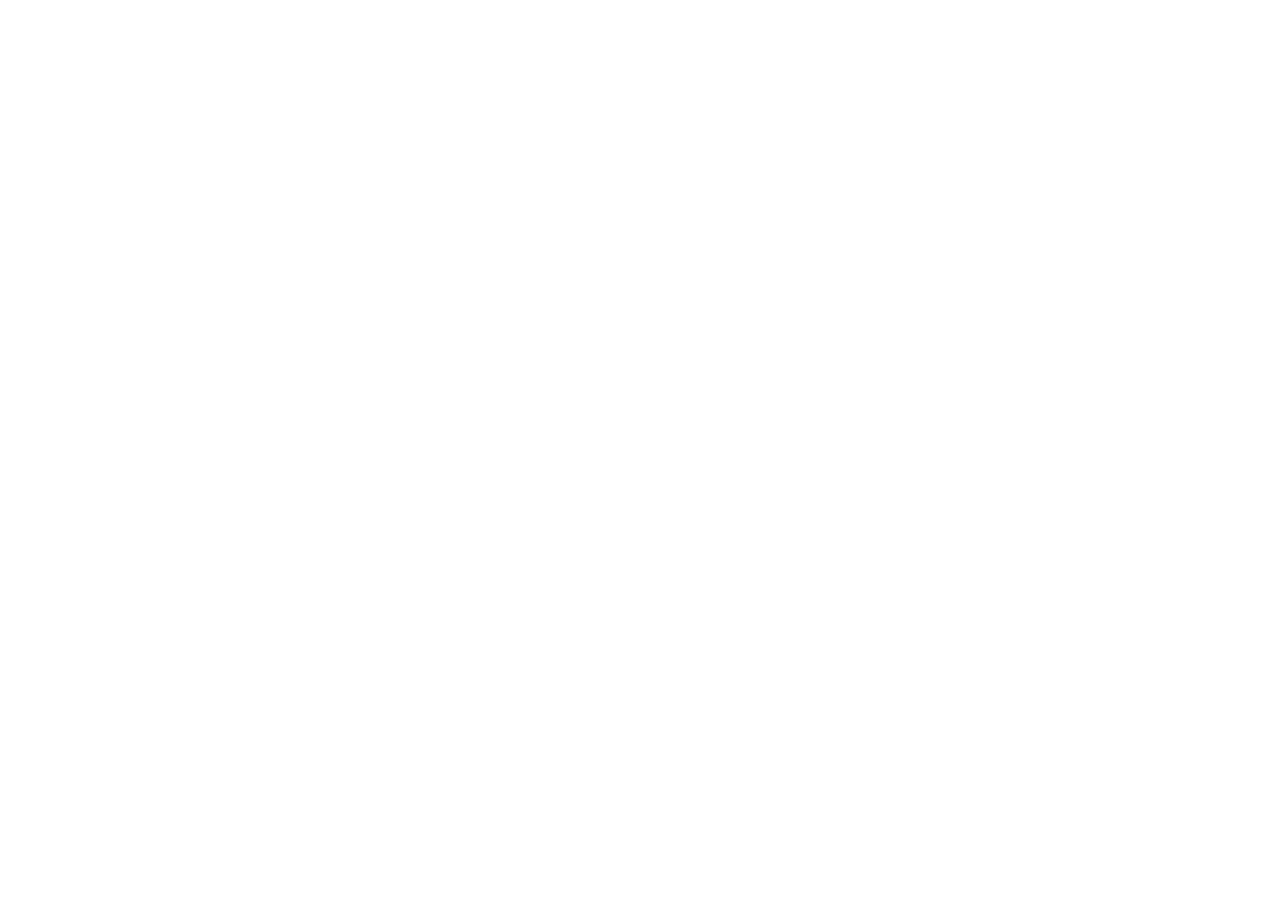
==== 2.0/index.html @ d1b1cf3c "started v2.0" ====
<!DOCTYPE html>
<html lang="en">
  <head>
    <meta charset="UTF-8" />
    <meta name="viewport" content="width=device-width, initial-scale=1.0" />
    <title>Malie Bertram | Software Engineer Portfolio</title>
    <meta
      name="description"
      content="I am a highly motivated software engineer creating unique web experiences. Check out my work!"
    />
    <meta
      name="keywords"
      content="developer,software engineer,frontend developer"
    />
  </head>
  <body></body>
</html>
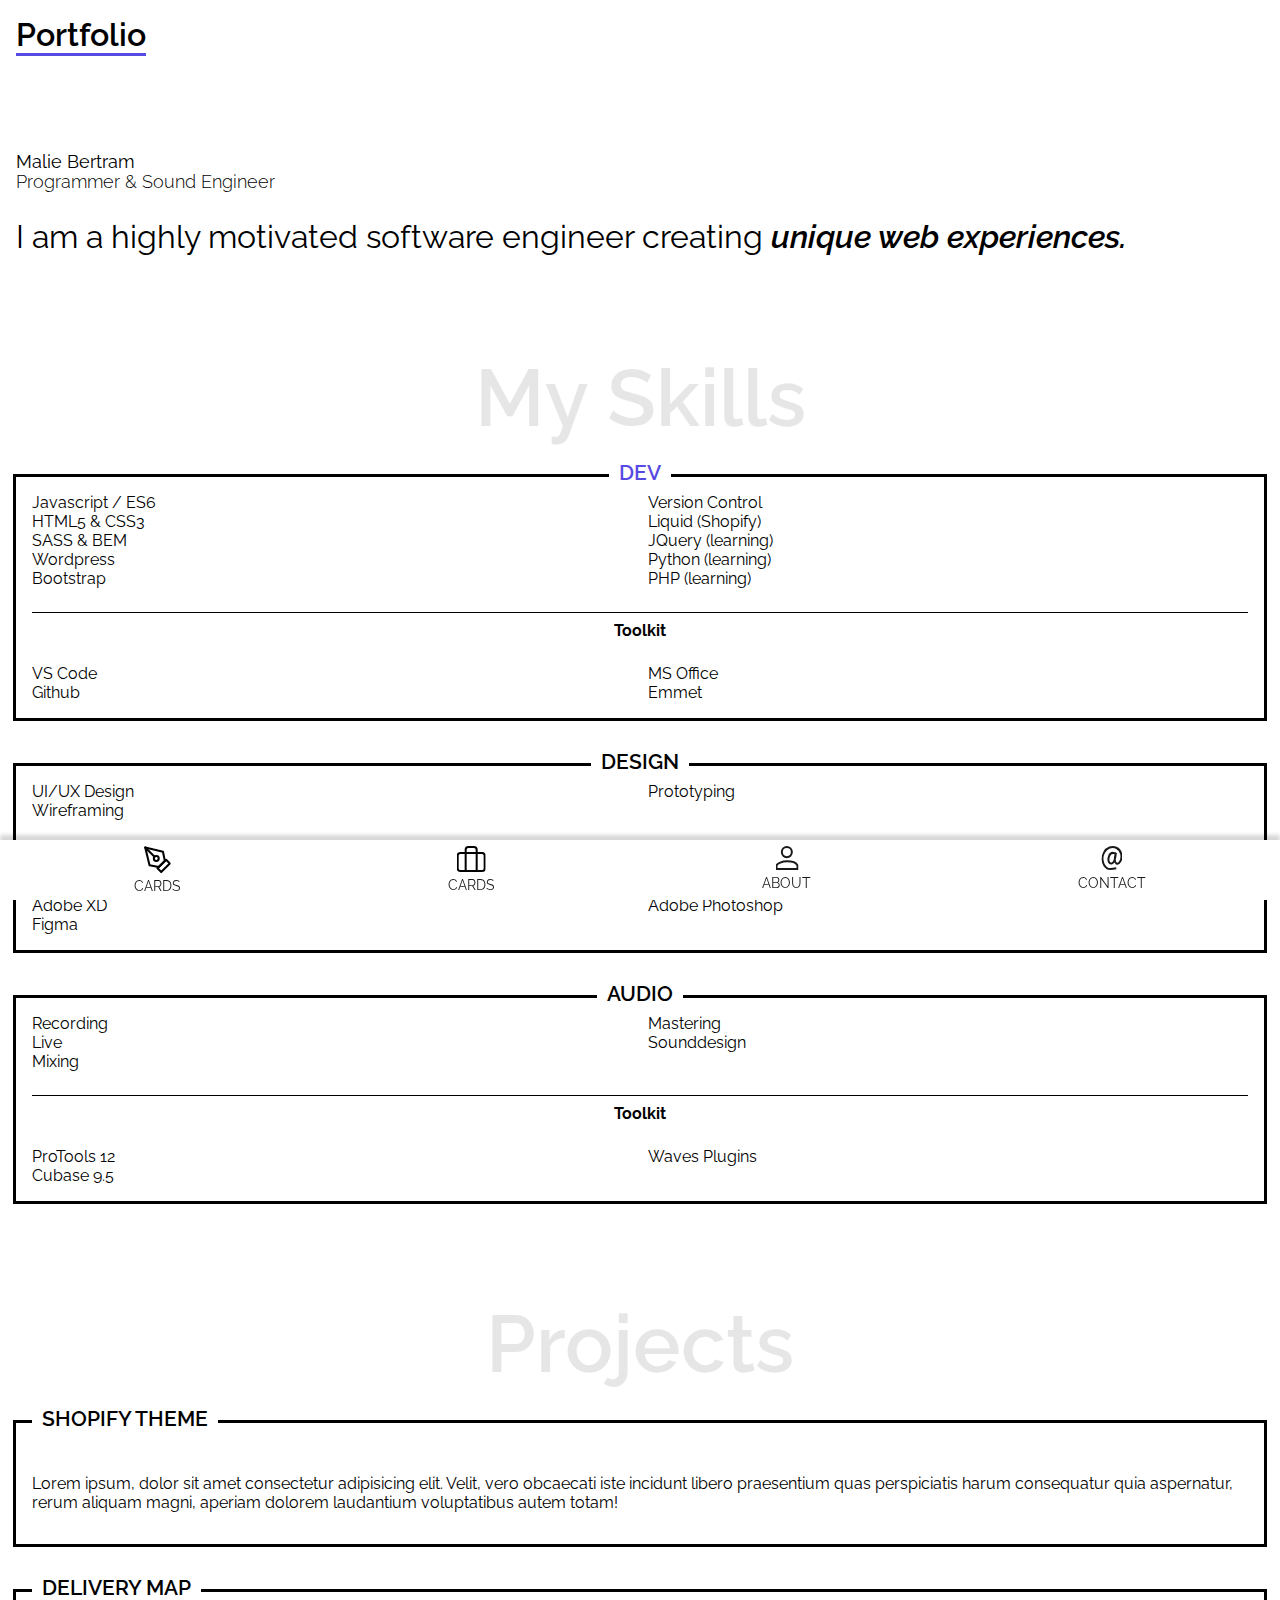
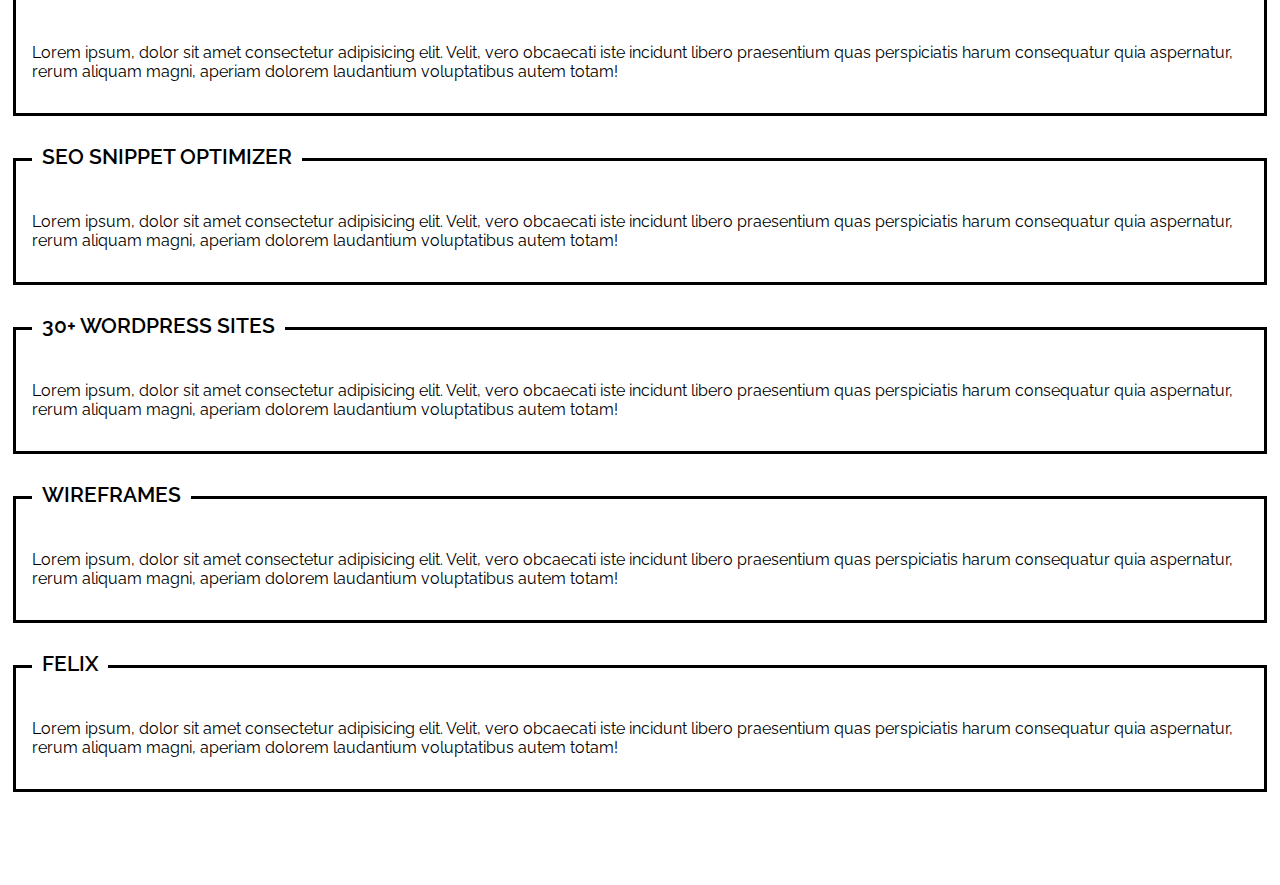
==== commit 6ecdde71: "add projects. fix menu to bottom" ====
--- a/2.0/index.html
+++ b/2.0/index.html
@@ -12,6 +12,163 @@
       name="keywords"
       content="developer,software engineer,frontend developer"
     />
+    <link rel="stylesheet" href="styles.css" />
   </head>
-  <body></body>
+  <body>
+    <header class="header">
+      <span class="header__logo">Portfolio</span>
+      <nav class="header__menu">
+        <ul class="header__menulist">
+          <li class="header__menuitem">
+            <a href="#cards">
+              <img src="assets/pentool.svg" alt="Click to see my cards" class="header__icon"/>
+              <span class="header__iconcaption">cards</span>
+            </a>
+          </li>
+          <li class="header__menuitem">
+            <a href="#cards">
+              <img
+                src="assets/briefcase.svg"
+                alt="Click to view cards I have worked on"
+                class="header__icon"
+              />
+              <span class="header__iconcaption">cards</span>
+            </a>
+          </li>
+          <li class="header__menuitem">
+            <a href="#about">
+              <img src="assets/person.svg" alt="Read more about me" class="header__icon"/>
+              <span class="header__iconcaption">About</span>
+            </a>
+          </li>
+          <li class="header__menuitem">
+            <a href="#contact">
+              <img src="assets/contact.svg" alt="Reach out to me" class="header__icon"/>
+              <span class="header__iconcaption">Contact</span>
+            </a>
+          </li>
+        </ul>
+      </nav>
+    </header>
+    <main>
+      <section class="section hero">
+        <div class="container">
+          <h1 class="hero__title">
+            Malie Bertram<br /><span class="hero__title--light"
+              >Programmer & Sound Engineer</span
+            >
+          </h1>
+          <h2 class="hero__subtitle">
+            I am a highly motivated software engineer creating
+            <em>unique web experiences.</em>
+          </h2>
+        </div>
+      </section>
+      <section class="section">
+        <h3 class="section__title">My Skills</h3>
+        <div class="container">
+          <div class="cards">
+            <div class="cards__card">
+              <h4 class="cards__cardtitle cards__cardtitle--accent">Dev</h4>
+              <ul class="cards__list">
+                <li class="cards__listitem">Javascript / ES6</li>
+                <li class="cards__listitem">HTML5 & CSS3</li>
+                <li class="cards__listitem">SASS & BEM</li>
+                <li class="cards__listitem">Wordpress</li>
+                <li class="cards__listitem">Bootstrap</li>
+                <li class="cards__listitem">Version Control</li>
+                <li class="cards__listitem">Liquid (Shopify)</li>
+                <li class="cards__listitem">JQuery (learning)</li>
+                <li class="cards__listitem">Python (learning)</li>
+                <li class="cards__listitem">PHP (learning)</li>
+              </ul>
+              <h5 class="cards__toolkit">Toolkit</h5>
+              <ul class="cards__list">
+                <li class="cards__listitem">VS Code</li>
+                <li class="cards__listitem">Github</li>
+                <li class="cards__listitem">MS Office</li>
+                <li class="cards__listitem">Emmet</li>
+              </ul>
+            </div>
+            <div class="cards__card">
+              <h4 class="cards__cardtitle">Design</h4>
+              <ul class="cards__list">
+                <li class="cards__listitem">UI/UX Design</li>
+                <li class="cards__listitem">Wireframing</li>
+                <li class="cards__listitem">Prototyping</li>
+              </ul>
+              <h5 class="cards__toolkit">Toolkit</h5>
+              <ul class="cards__list">
+                <li class="cards__listitem">Adobe XD</li>
+                <li class="cards__listitem">Figma</li>
+                <li class="cards__listitem">Adobe Photoshop</li>
+              </ul>
+            </div>
+            <div class="cards__card">
+              <h4 class="cards__cardtitle">Audio</h4>
+              <ul class="cards__list">
+                <li class="cards__listitem">Recording</li>
+                <li class="cards__listitem">Live</li>
+                <li class="cards__listitem">Mixing</li>
+                <li class="cards__listitem">Mastering</li>
+                <li class="cards__listitem">Sounddesign</li>
+              </ul>
+              <h5 class="cards__toolkit">Toolkit</h5>
+              <ul class="cards__list">
+                <li class="cards__listitem">ProTools 12</li>
+                <li class="cards__listitem">Cubase 9.5</li>
+                <li class="cards__listitem">Waves Plugins</li>
+              </ul>
+            </div>
+          </div>
+        </div>
+      </section>
+      <section class="section">
+        <h3 class="section__title">Projects</h3>
+        <div class="container">
+          <div class="cards cards--left">
+            <div class="cards__card">
+              <img src="" alt="" class="cards__cardimg">
+              <h4 class="cards__cardtitle cards__cardtitle--left">Shopify Theme</h4>
+              <p class="cards__carddesc">Lorem ipsum, dolor sit amet consectetur adipisicing elit. Velit, vero obcaecati iste incidunt libero praesentium quas perspiciatis harum consequatur quia aspernatur, rerum aliquam magni, aperiam dolorem laudantium voluptatibus autem totam!
+              </p>
+            </div>
+            <div class="cards__card">
+              <img src="" alt="" class="cards__cardimg">
+              <h4 class="cards__cardtitle cards__cardtitle--left">Delivery Map</h4>
+              <p class="cards__carddesc">Lorem ipsum, dolor sit amet consectetur adipisicing elit. Velit, vero obcaecati iste incidunt libero praesentium quas perspiciatis harum consequatur quia aspernatur, rerum aliquam magni, aperiam dolorem laudantium voluptatibus autem totam!
+              </p>
+            </div>
+            <div class="cards__card">
+              <img src="" alt="" class="cards__cardimg">
+              <h4 class="cards__cardtitle cards__cardtitle--left">SEO Snippet Optimizer</h4>
+              <p class="cards__carddesc">Lorem ipsum, dolor sit amet consectetur adipisicing elit. Velit, vero obcaecati iste incidunt libero praesentium quas perspiciatis harum consequatur quia aspernatur, rerum aliquam magni, aperiam dolorem laudantium voluptatibus autem totam!
+              </p>
+            </div>
+            <div class="cards__card">
+              <img src="" alt="" class="cards__cardimg">
+              <h4 class="cards__cardtitle cards__cardtitle--left">30+ Wordpress Sites</h4>
+              <p class="cards__carddesc">Lorem ipsum, dolor sit amet consectetur adipisicing elit. Velit, vero obcaecati iste incidunt libero praesentium quas perspiciatis harum consequatur quia aspernatur, rerum aliquam magni, aperiam dolorem laudantium voluptatibus autem totam!
+              </p>
+            </div>
+            <div class="cards__card">
+              <img src="" alt="" class="cards__cardimg">
+              <h4 class="cards__cardtitle cards__cardtitle--left">Wireframes</h4>
+              <p class="cards__carddesc">Lorem ipsum, dolor sit amet consectetur adipisicing elit. Velit, vero obcaecati iste incidunt libero praesentium quas perspiciatis harum consequatur quia aspernatur, rerum aliquam magni, aperiam dolorem laudantium voluptatibus autem totam!
+              </p>
+            </div>
+            <div class="cards__card">
+              <img src="" alt="" class="cards__cardimg">
+              <h4 class="cards__cardtitle cards__cardtitle--left">Felix</h4>
+              <p class="cards__carddesc">Lorem ipsum, dolor sit amet consectetur adipisicing elit. Velit, vero obcaecati iste incidunt libero praesentium quas perspiciatis harum consequatur quia aspernatur, rerum aliquam magni, aperiam dolorem laudantium voluptatibus autem totam!
+              </p>
+            </div>
+          </div>
+        </div>
+      </section>
+    </main>
+    <footer>
+
+    </footer>
+  </body>
 </html>
--- a/2.0/styles.css
+++ b/2.0/styles.css
@@ -0,0 +1,194 @@
+@import url("https://fonts.googleapis.com/css2?family=Raleway:ital,wght@0,300;0,400;0,500;0,700;1,400;1,700&display=swap");
+:root {
+  --primary: #191919;
+  --secondary: #ffffff;
+  --accent: #574AE2;
+  font-size: 16px;
+}
+
+* {
+  -webkit-box-sizing: border-box;
+          box-sizing: border-box;
+}
+
+body {
+  margin: 1em;
+  font-family: 'Raleway', sans-serif;
+}
+
+a {
+  text-decoration: none;
+  color: unset;
+}
+
+.header {
+  width: 100%;
+  display: -webkit-box;
+  display: -ms-flexbox;
+  display: flex;
+  -webkit-box-pack: justify;
+      -ms-flex-pack: justify;
+          justify-content: space-between;
+  -webkit-box-align: center;
+      -ms-flex-align: center;
+          align-items: center;
+}
+
+.header__logo {
+  font-size: 2em;
+  font-weight: 600;
+  border-bottom: 3px solid var(--accent);
+}
+
+.header__menu {
+  position: fixed;
+  overflow: hidden;
+  background: var(--secondary);
+  bottom: 0;
+  right: 0;
+  width: 100vw;
+  padding: 0em;
+  display: -webkit-box;
+  display: -ms-flexbox;
+  display: flex;
+  -webkit-box-pack: justify;
+      -ms-flex-pack: justify;
+          justify-content: space-between;
+  -webkit-box-shadow: 0px -5px 4px 0px #00000029;
+          box-shadow: 0px -5px 4px 0px #00000029;
+  z-index: 2;
+}
+
+.header__menulist {
+  color: var(--primary);
+  width: 100vw;
+  -webkit-padding-start: 0;
+          padding-inline-start: 0;
+  -webkit-margin-before: 0;
+          margin-block-start: 0;
+  -webkit-margin-after: 0;
+          margin-block-end: 0;
+  display: -webkit-box;
+  display: -ms-flexbox;
+  display: flex;
+  -ms-flex-pack: distribute;
+      justify-content: space-around;
+}
+
+.header__menuitem {
+  list-style: none;
+  display: inline-block;
+  font-size: 0.8em;
+  text-transform: uppercase;
+}
+
+.header__menuitem a {
+  padding: 0.5em 1em;
+  display: inline-block;
+}
+
+.header__icon {
+  display: block;
+  margin-left: 50%;
+  -webkit-transform: translateX(-50%);
+          transform: translateX(-50%);
+  padding-bottom: 5px;
+}
+
+.header__iconcaption {
+  font-size: 1.1em;
+}
+
+.section {
+  text-align: center;
+  margin: 6em auto;
+}
+
+.section__title {
+  font-size: 5em;
+  font-weight: 600;
+  white-space: nowrap;
+  color: var(--primary);
+  opacity: 0.1;
+  margin: 0.4em auto;
+}
+
+.hero {
+  text-align: left;
+}
+
+.hero__title {
+  font-weight: 400;
+  font-size: 1.12em;
+  line-height: 1.1;
+}
+
+.hero__title--light {
+  font-weight: 300;
+}
+
+.hero__subtitle {
+  font-weight: 400;
+  font-size: 2em;
+}
+
+.hero__subtitle em {
+  font-weight: 600;
+}
+
+.cards--left {
+  text-align: left;
+}
+
+.cards__card {
+  outline: 3px solid;
+  position: relative;
+  padding: 1em;
+  margin-bottom: 3em;
+}
+
+.cards__cardtitle {
+  font-weight: 600;
+  font-size: 1.3em;
+  text-transform: uppercase;
+  margin: 0;
+  padding-left: 10px;
+  padding-right: 10px;
+  background: var(--secondary);
+  position: absolute;
+  top: -0.8em;
+  left: 50%;
+  -webkit-transform: translateX(-50%);
+          transform: translateX(-50%);
+}
+
+.cards__cardtitle--left {
+  left: unset;
+  -webkit-transform: unset;
+          transform: unset;
+}
+
+.cards__cardtitle--accent {
+  color: var(--accent);
+}
+
+.cards__list {
+  list-style-type: none;
+  -webkit-margin-before: 0;
+          margin-block-start: 0;
+  -webkit-margin-after: 0;
+          margin-block-end: 0;
+  -webkit-padding-start: 0;
+          padding-inline-start: 0;
+  -webkit-columns: 2;
+          columns: 2;
+  text-align: left;
+}
+
+.cards__toolkit {
+  font-size: 1em;
+  border-top: 1px solid;
+  padding-top: 0.5em;
+  margin: 1.5em auto;
+}
+/*# sourceMappingURL=styles.css.map */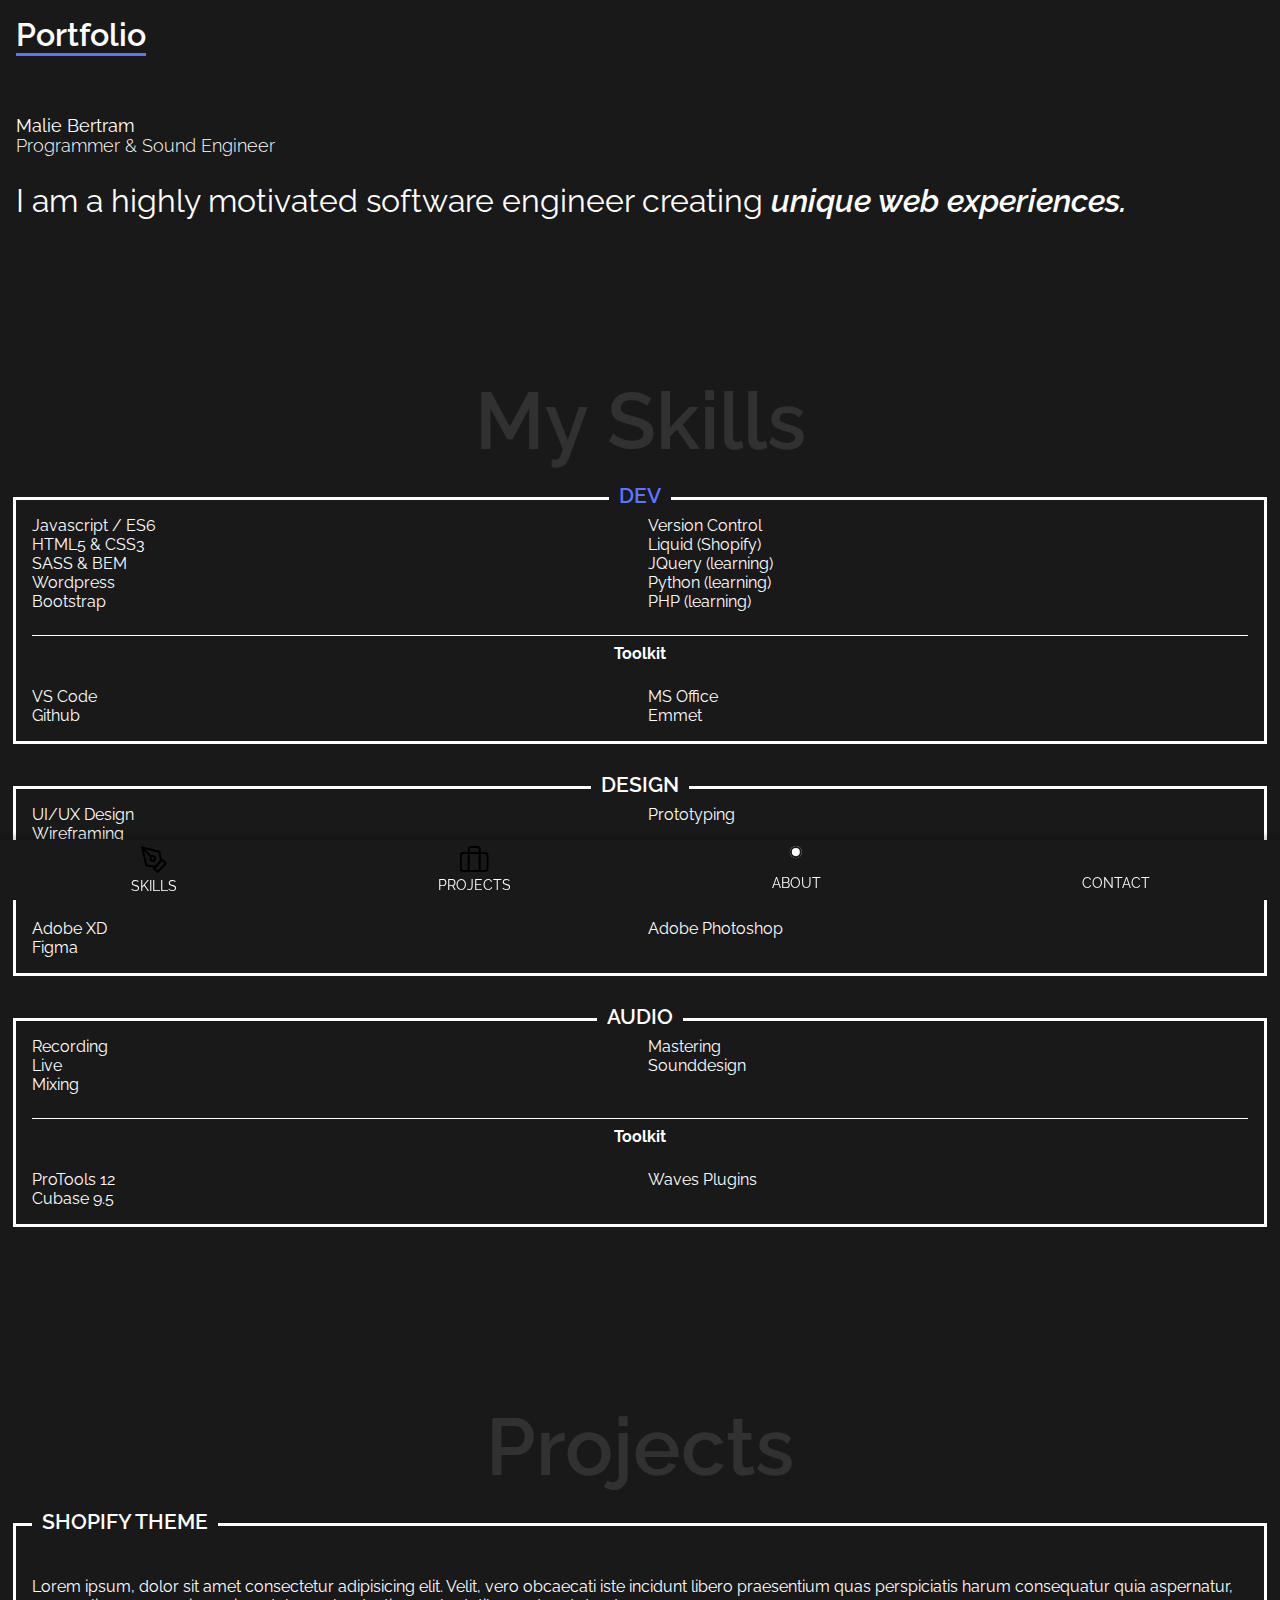
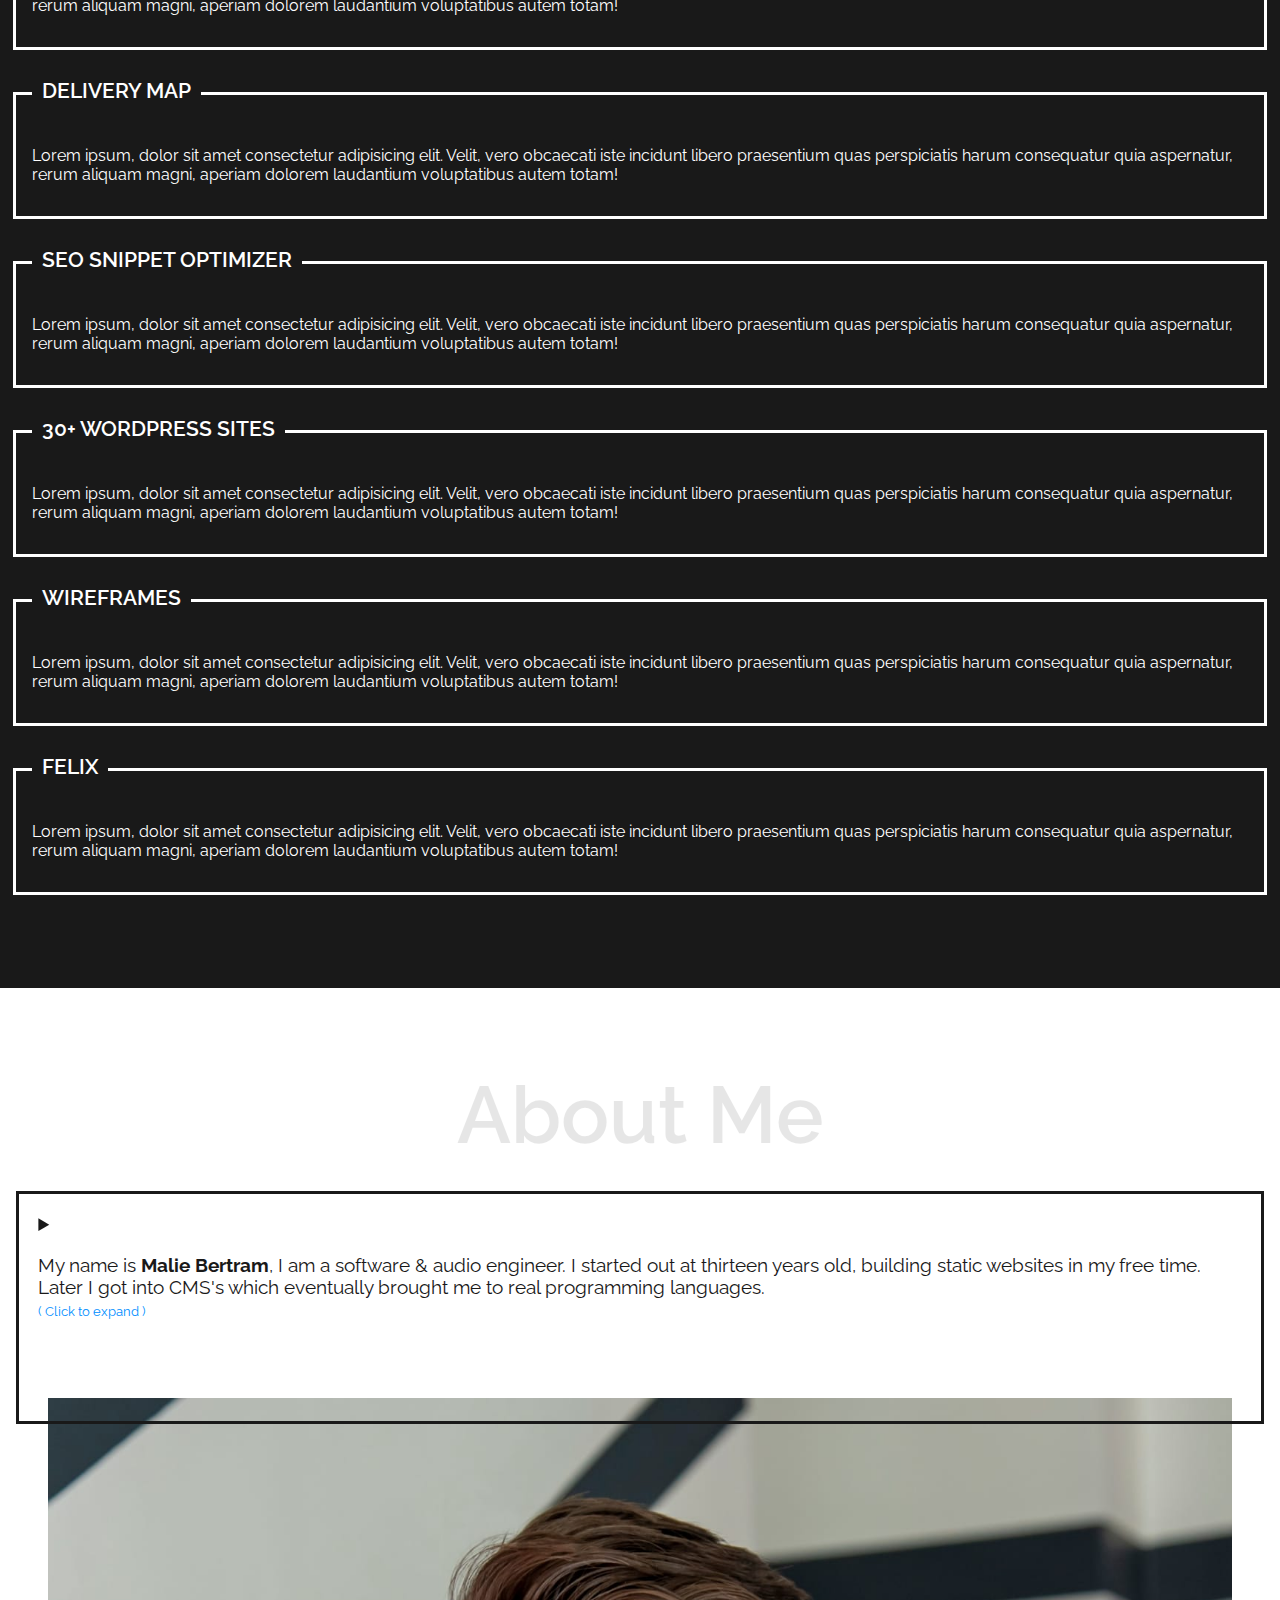
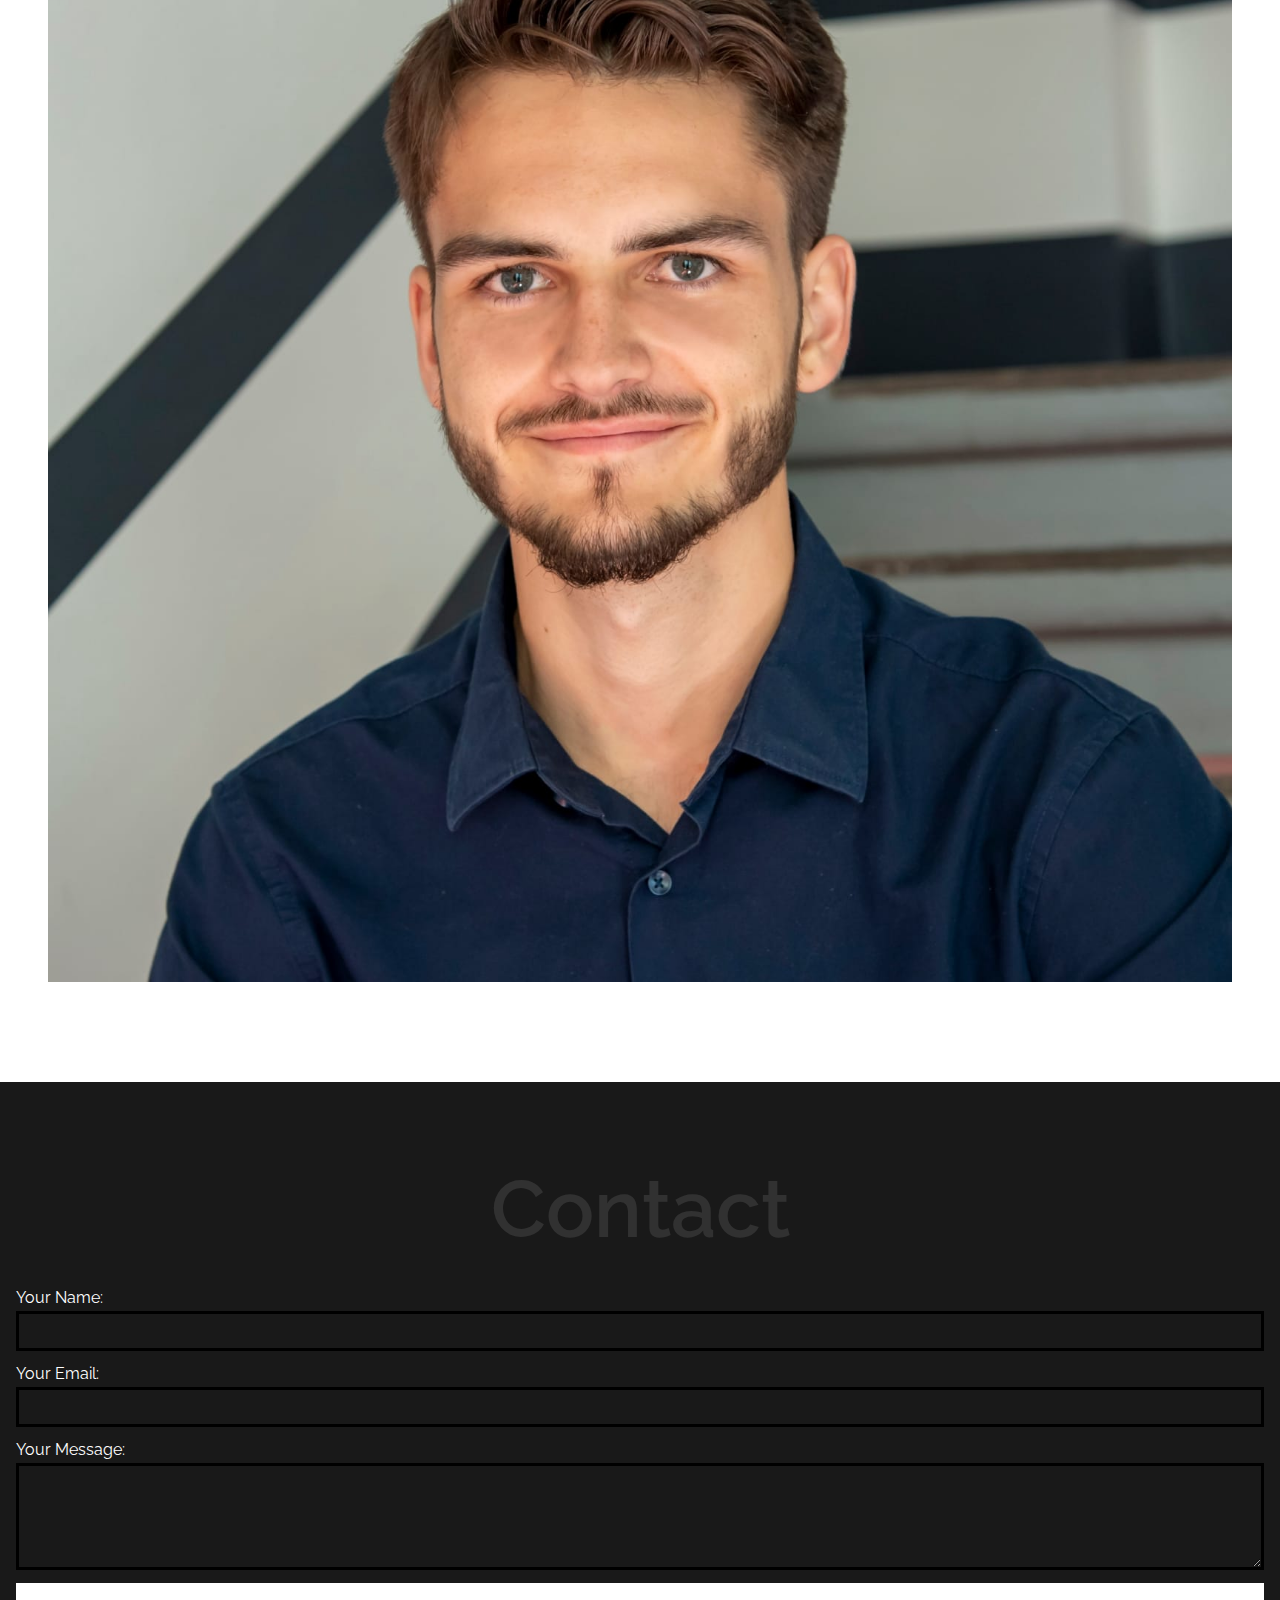
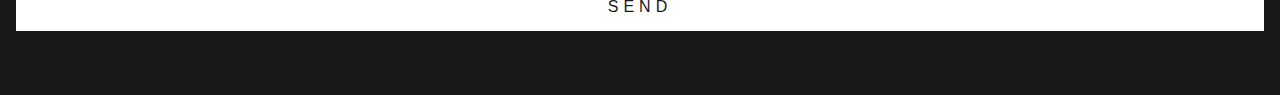
==== commit a336b000: "add about & contact. dark mode testing" ====
--- a/2.0/index.html
+++ b/2.0/index.html
@@ -20,30 +20,42 @@
       <nav class="header__menu">
         <ul class="header__menulist">
           <li class="header__menuitem">
-            <a href="#cards">
-              <img src="assets/pentool.svg" alt="Click to see my cards" class="header__icon"/>
-              <span class="header__iconcaption">cards</span>
-            </a>
-          </li>
-          <li class="header__menuitem">
-            <a href="#cards">
+            <a href="#skills">
+              <img
+                src="assets/pentool.svg"
+                alt="Click to see my cards"
+                class="header__icon"
+              />
+              <span class="header__iconcaption">Skills</span>
+            </a>
+          </li>
+          <li class="header__menuitem">
+            <a href="#projects">
               <img
                 src="assets/briefcase.svg"
                 alt="Click to view cards I have worked on"
                 class="header__icon"
               />
-              <span class="header__iconcaption">cards</span>
+              <span class="header__iconcaption">Projects</span>
             </a>
           </li>
           <li class="header__menuitem">
             <a href="#about">
-              <img src="assets/person.svg" alt="Read more about me" class="header__icon"/>
+              <img
+                src="assets/person.svg"
+                alt="Read more about me"
+                class="header__icon"
+              />
               <span class="header__iconcaption">About</span>
             </a>
           </li>
           <li class="header__menuitem">
             <a href="#contact">
-              <img src="assets/contact.svg" alt="Reach out to me" class="header__icon"/>
+              <img
+                src="assets/contact.svg"
+                alt="Reach out to me"
+                class="header__icon"
+              />
               <span class="header__iconcaption">Contact</span>
             </a>
           </li>
@@ -64,7 +76,7 @@
           </h2>
         </div>
       </section>
-      <section class="section">
+      <section class="section" id="skills">
         <h3 class="section__title">My Skills</h3>
         <div class="container">
           <div class="cards">
@@ -123,52 +135,160 @@
           </div>
         </div>
       </section>
-      <section class="section">
+      <section class="section" id="projects">
         <h3 class="section__title">Projects</h3>
         <div class="container">
           <div class="cards cards--left">
             <div class="cards__card">
-              <img src="" alt="" class="cards__cardimg">
-              <h4 class="cards__cardtitle cards__cardtitle--left">Shopify Theme</h4>
-              <p class="cards__carddesc">Lorem ipsum, dolor sit amet consectetur adipisicing elit. Velit, vero obcaecati iste incidunt libero praesentium quas perspiciatis harum consequatur quia aspernatur, rerum aliquam magni, aperiam dolorem laudantium voluptatibus autem totam!
-              </p>
-            </div>
-            <div class="cards__card">
-              <img src="" alt="" class="cards__cardimg">
-              <h4 class="cards__cardtitle cards__cardtitle--left">Delivery Map</h4>
-              <p class="cards__carddesc">Lorem ipsum, dolor sit amet consectetur adipisicing elit. Velit, vero obcaecati iste incidunt libero praesentium quas perspiciatis harum consequatur quia aspernatur, rerum aliquam magni, aperiam dolorem laudantium voluptatibus autem totam!
-              </p>
-            </div>
-            <div class="cards__card">
-              <img src="" alt="" class="cards__cardimg">
-              <h4 class="cards__cardtitle cards__cardtitle--left">SEO Snippet Optimizer</h4>
-              <p class="cards__carddesc">Lorem ipsum, dolor sit amet consectetur adipisicing elit. Velit, vero obcaecati iste incidunt libero praesentium quas perspiciatis harum consequatur quia aspernatur, rerum aliquam magni, aperiam dolorem laudantium voluptatibus autem totam!
-              </p>
-            </div>
-            <div class="cards__card">
-              <img src="" alt="" class="cards__cardimg">
-              <h4 class="cards__cardtitle cards__cardtitle--left">30+ Wordpress Sites</h4>
-              <p class="cards__carddesc">Lorem ipsum, dolor sit amet consectetur adipisicing elit. Velit, vero obcaecati iste incidunt libero praesentium quas perspiciatis harum consequatur quia aspernatur, rerum aliquam magni, aperiam dolorem laudantium voluptatibus autem totam!
-              </p>
-            </div>
-            <div class="cards__card">
-              <img src="" alt="" class="cards__cardimg">
-              <h4 class="cards__cardtitle cards__cardtitle--left">Wireframes</h4>
-              <p class="cards__carddesc">Lorem ipsum, dolor sit amet consectetur adipisicing elit. Velit, vero obcaecati iste incidunt libero praesentium quas perspiciatis harum consequatur quia aspernatur, rerum aliquam magni, aperiam dolorem laudantium voluptatibus autem totam!
-              </p>
-            </div>
-            <div class="cards__card">
-              <img src="" alt="" class="cards__cardimg">
+              <img src="" alt="" class="cards__cardimg" />
+              <h4 class="cards__cardtitle cards__cardtitle--left">
+                Shopify Theme
+              </h4>
+              <p class="cards__carddesc">
+                Lorem ipsum, dolor sit amet consectetur adipisicing elit. Velit,
+                vero obcaecati iste incidunt libero praesentium quas
+                perspiciatis harum consequatur quia aspernatur, rerum aliquam
+                magni, aperiam dolorem laudantium voluptatibus autem totam!
+              </p>
+            </div>
+            <div class="cards__card">
+              <img src="" alt="" class="cards__cardimg" />
+              <h4 class="cards__cardtitle cards__cardtitle--left">
+                Delivery Map
+              </h4>
+              <p class="cards__carddesc">
+                Lorem ipsum, dolor sit amet consectetur adipisicing elit. Velit,
+                vero obcaecati iste incidunt libero praesentium quas
+                perspiciatis harum consequatur quia aspernatur, rerum aliquam
+                magni, aperiam dolorem laudantium voluptatibus autem totam!
+              </p>
+            </div>
+            <div class="cards__card">
+              <img src="" alt="" class="cards__cardimg" />
+              <h4 class="cards__cardtitle cards__cardtitle--left">
+                SEO Snippet Optimizer
+              </h4>
+              <p class="cards__carddesc">
+                Lorem ipsum, dolor sit amet consectetur adipisicing elit. Velit,
+                vero obcaecati iste incidunt libero praesentium quas
+                perspiciatis harum consequatur quia aspernatur, rerum aliquam
+                magni, aperiam dolorem laudantium voluptatibus autem totam!
+              </p>
+            </div>
+            <div class="cards__card">
+              <img src="" alt="" class="cards__cardimg" />
+              <h4 class="cards__cardtitle cards__cardtitle--left">
+                30+ Wordpress Sites
+              </h4>
+              <p class="cards__carddesc">
+                Lorem ipsum, dolor sit amet consectetur adipisicing elit. Velit,
+                vero obcaecati iste incidunt libero praesentium quas
+                perspiciatis harum consequatur quia aspernatur, rerum aliquam
+                magni, aperiam dolorem laudantium voluptatibus autem totam!
+              </p>
+            </div>
+            <div class="cards__card">
+              <img src="" alt="" class="cards__cardimg" />
+              <h4 class="cards__cardtitle cards__cardtitle--left">
+                Wireframes
+              </h4>
+              <p class="cards__carddesc">
+                Lorem ipsum, dolor sit amet consectetur adipisicing elit. Velit,
+                vero obcaecati iste incidunt libero praesentium quas
+                perspiciatis harum consequatur quia aspernatur, rerum aliquam
+                magni, aperiam dolorem laudantium voluptatibus autem totam!
+              </p>
+            </div>
+            <div class="cards__card">
+              <img src="" alt="" class="cards__cardimg" />
               <h4 class="cards__cardtitle cards__cardtitle--left">Felix</h4>
-              <p class="cards__carddesc">Lorem ipsum, dolor sit amet consectetur adipisicing elit. Velit, vero obcaecati iste incidunt libero praesentium quas perspiciatis harum consequatur quia aspernatur, rerum aliquam magni, aperiam dolorem laudantium voluptatibus autem totam!
+              <p class="cards__carddesc">
+                Lorem ipsum, dolor sit amet consectetur adipisicing elit. Velit,
+                vero obcaecati iste incidunt libero praesentium quas
+                perspiciatis harum consequatur quia aspernatur, rerum aliquam
+                magni, aperiam dolorem laudantium voluptatibus autem totam!
               </p>
             </div>
           </div>
         </div>
       </section>
+      <section class="section section--stretch about" id="about">
+        <div class="container">
+          <h3 class="section__title section__title--inverted">About Me</h3>
+          <div class="cards__card cards__card--inverted">
+            <details class="cards__cardsummary">
+              <summary>
+                <p>
+                  My name is <strong>Malie Bertram</strong>, I am a software &
+                  audio engineer. I started out at thirteen years old, building
+                  static websites in my free time. Later I got into CMS's which
+                  eventually brought me to real programming languages.
+                  <span class="expand-summary">( Click to expand )</span>
+                </p>
+              </summary>
+              <p>
+                At the moment I am based in Berlin, Germany. I have a passion
+                for music, technology and (human) languages, three of which I
+                speak fluendly: German, English & Spanish. I got my
+                <em>degree in audio engineering</em> out of pure interest and
+                dove into the world of code right after. Since then I have been
+                both self-employed & employed at mid-sized firms for multiple
+                years.<br />Here are some fun facts about me:
+              </p>
+              <ul class="cards__list cards__list--one-col">
+                <li>I am a certified Yoga Teacher</li>
+                <li>I play 4 instruments</li>
+                <li>I've worked on 3 published studio albums</li>
+                <li>I lived in India for four years</li>
+              </ul>
+            </details>
+          </div>
+          <img
+            src="assets/malie_bertram.jpeg"
+            alt="A picture of me sitting on a staircase"
+            class="about__portrait"
+          />
+        </div>
+      </section>
+      <section class="section contact" id="contact">
+        <div class="container">
+          <h3 class="section__title">Contact</h3>
+          <form
+            action="https://formspree.io/mbjzydqp"
+            method="POST"
+            class="contact__form"
+          >
+            <label for="name" class="contact__formlabel">Your Name:</label>
+            <input
+              type="text"
+              name="name"
+              class="contact__forminput"
+              required
+            />
+            <label for="_replyto" class="contact__formlabel">Your Email:</label>
+            <input
+              type="email"
+              name="_replyto"
+              class="contact__forminput"
+              required
+            />
+            <label for="message" class="contact__formlabel"
+              >Your Message:</label
+            >
+            <textarea
+              name="message"
+              class="contact__forminput contact__forminput--large"
+              required
+            ></textarea>
+            <input
+              type="submit"
+              value="Send"
+              class="contact__forminput contact__forminput--inverted"
+            />
+          </form>
+        </div>
+      </section>
     </main>
-    <footer>
-
-    </footer>
+    <footer></footer>
   </body>
 </html>
--- a/2.0/styles.css
+++ b/2.0/styles.css
@@ -2,8 +2,15 @@
 :root {
   --primary: #191919;
   --secondary: #ffffff;
-  --accent: #574AE2;
-  font-size: 16px;
+  --accent: #5c75ff;
+}
+
+@media screen and (min-width: 700px) {
+  :root {
+    --primary: #ffffff;
+    --secondary: #191919;
+    --accent: #5c75ff;
+  }
 }
 
 * {
@@ -11,9 +18,16 @@
           box-sizing: border-box;
 }
 
+html {
+  scroll-behavior: smooth;
+}
+
 body {
-  margin: 1em;
+  margin: 0;
   font-family: 'Raleway', sans-serif;
+  color: var(--primary);
+  background: var(--secondary);
+  font-size: 16px;
 }
 
 a {
@@ -22,7 +36,7 @@
 }
 
 .header {
-  width: 100%;
+  width: calc(100% - 2em);
   display: -webkit-box;
   display: -ms-flexbox;
   display: flex;
@@ -32,6 +46,7 @@
   -webkit-box-align: center;
       -ms-flex-align: center;
           align-items: center;
+  margin: 1em auto auto 1em;
 }
 
 .header__logo {
@@ -45,7 +60,7 @@
   overflow: hidden;
   background: var(--secondary);
   bottom: 0;
-  right: 0;
+  left: 0;
   width: 100vw;
   padding: 0em;
   display: -webkit-box;
@@ -61,7 +76,7 @@
 
 .header__menulist {
   color: var(--primary);
-  width: 100vw;
+  width: 100%;
   -webkit-padding-start: 0;
           padding-inline-start: 0;
   -webkit-margin-before: 0;
@@ -101,7 +116,14 @@
 
 .section {
   text-align: center;
-  margin: 6em auto;
+  margin: auto 1em;
+  padding-top: 3em;
+  padding-bottom: 3em;
+}
+
+.section--stretch {
+  margin-left: 0;
+  margin-right: 0;
 }
 
 .section__title {
@@ -113,6 +135,10 @@
   margin: 0.4em auto;
 }
 
+.section__title--inverted {
+  color: var(--secondary);
+}
+
 .hero {
   text-align: left;
 }
@@ -145,6 +171,13 @@
   position: relative;
   padding: 1em;
   margin-bottom: 3em;
+}
+
+.cards__card--inverted {
+  color: var(--secondary);
+  margin: auto 1em;
+  padding-bottom: 4em;
+  font-size: 1.2em;
 }
 
 .cards__cardtitle {
@@ -185,10 +218,102 @@
   text-align: left;
 }
 
+.cards__list--one-col {
+  -webkit-columns: 1;
+          columns: 1;
+  list-style-type: unset;
+  -webkit-padding-start: 20px;
+          padding-inline-start: 20px;
+}
+
+.cards__cardsummary {
+  text-align: left;
+}
+
 .cards__toolkit {
   font-size: 1em;
   border-top: 1px solid;
   padding-top: 0.5em;
   margin: 1.5em auto;
 }
+
+.about {
+  background: var(--primary);
+}
+
+.about__portrait {
+  width: calc(100% - 6em);
+  margin: 3em;
+  margin-top: -1.4em;
+}
+
+.expand-summary {
+  font-size: 0.7em;
+  display: block;
+  line-height: 2;
+  color: #008eff;
+}
+
+.contact__form {
+  text-align: left;
+}
+
+.contact__formlabel {
+  display: block;
+  margin-bottom: 4px;
+}
+
+.contact__forminput {
+  display: block;
+  width: calc(100%);
+  border-radius: 0;
+  border: 3px solid;
+  margin-bottom: 1em;
+  min-height: 3em;
+  background: var(--secondary);
+}
+
+.contact__forminput--large {
+  min-height: 8em;
+}
+
+.contact__forminput--inverted {
+  background: var(--primary);
+  color: var(--secondary);
+  text-transform: uppercase;
+  font-size: 1em;
+  letter-spacing: 5px;
+  border: none;
+}
+
+details[open] summary ~ * {
+  -webkit-animation: sweep .5s ease-in-out;
+          animation: sweep .5s ease-in-out;
+}
+
+@-webkit-keyframes sweep {
+  0% {
+    opacity: 0;
+    margin-left: -10px;
+  }
+  100% {
+    opacity: 1;
+    margin-left: 0px;
+  }
+}
+
+@keyframes sweep {
+  0% {
+    opacity: 0;
+    margin-left: -10px;
+  }
+  100% {
+    opacity: 1;
+    margin-left: 0px;
+  }
+}
+
+details[open] .expand-summary {
+  display: none;
+}
 /*# sourceMappingURL=styles.css.map */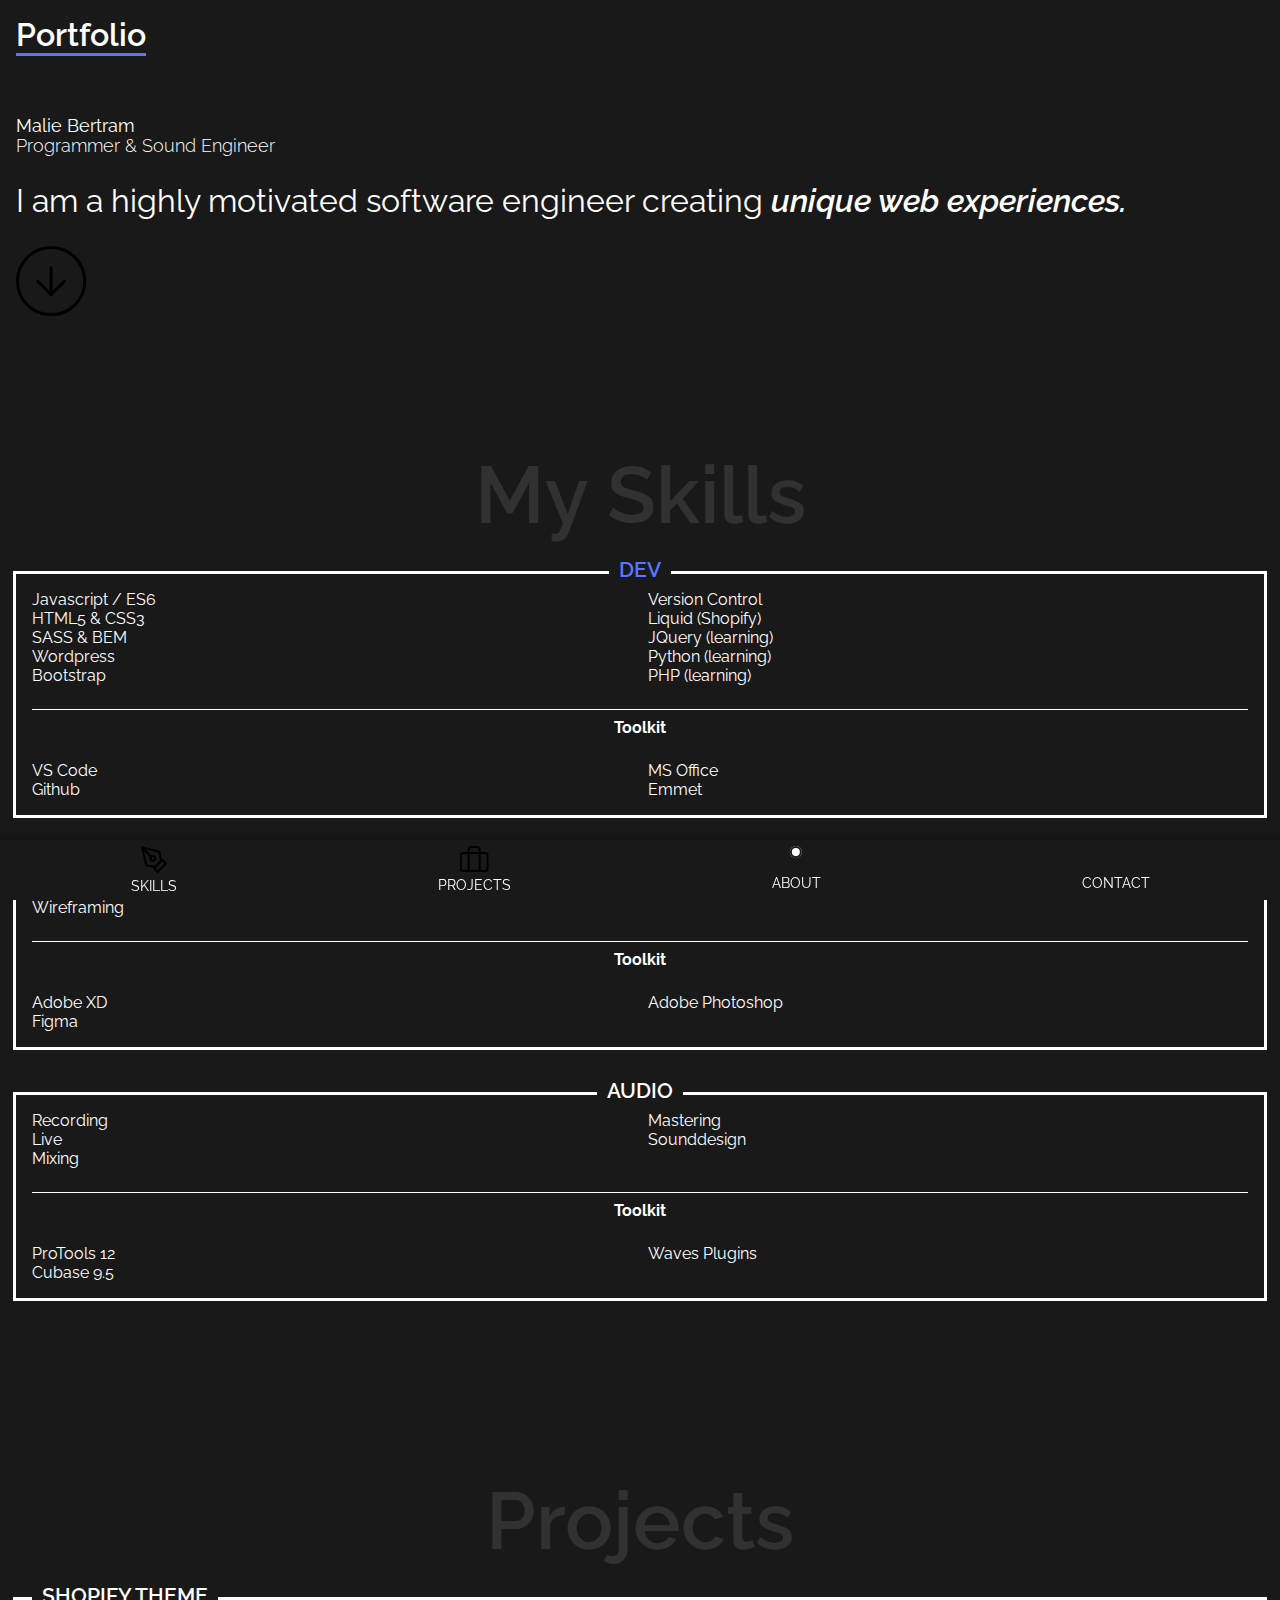
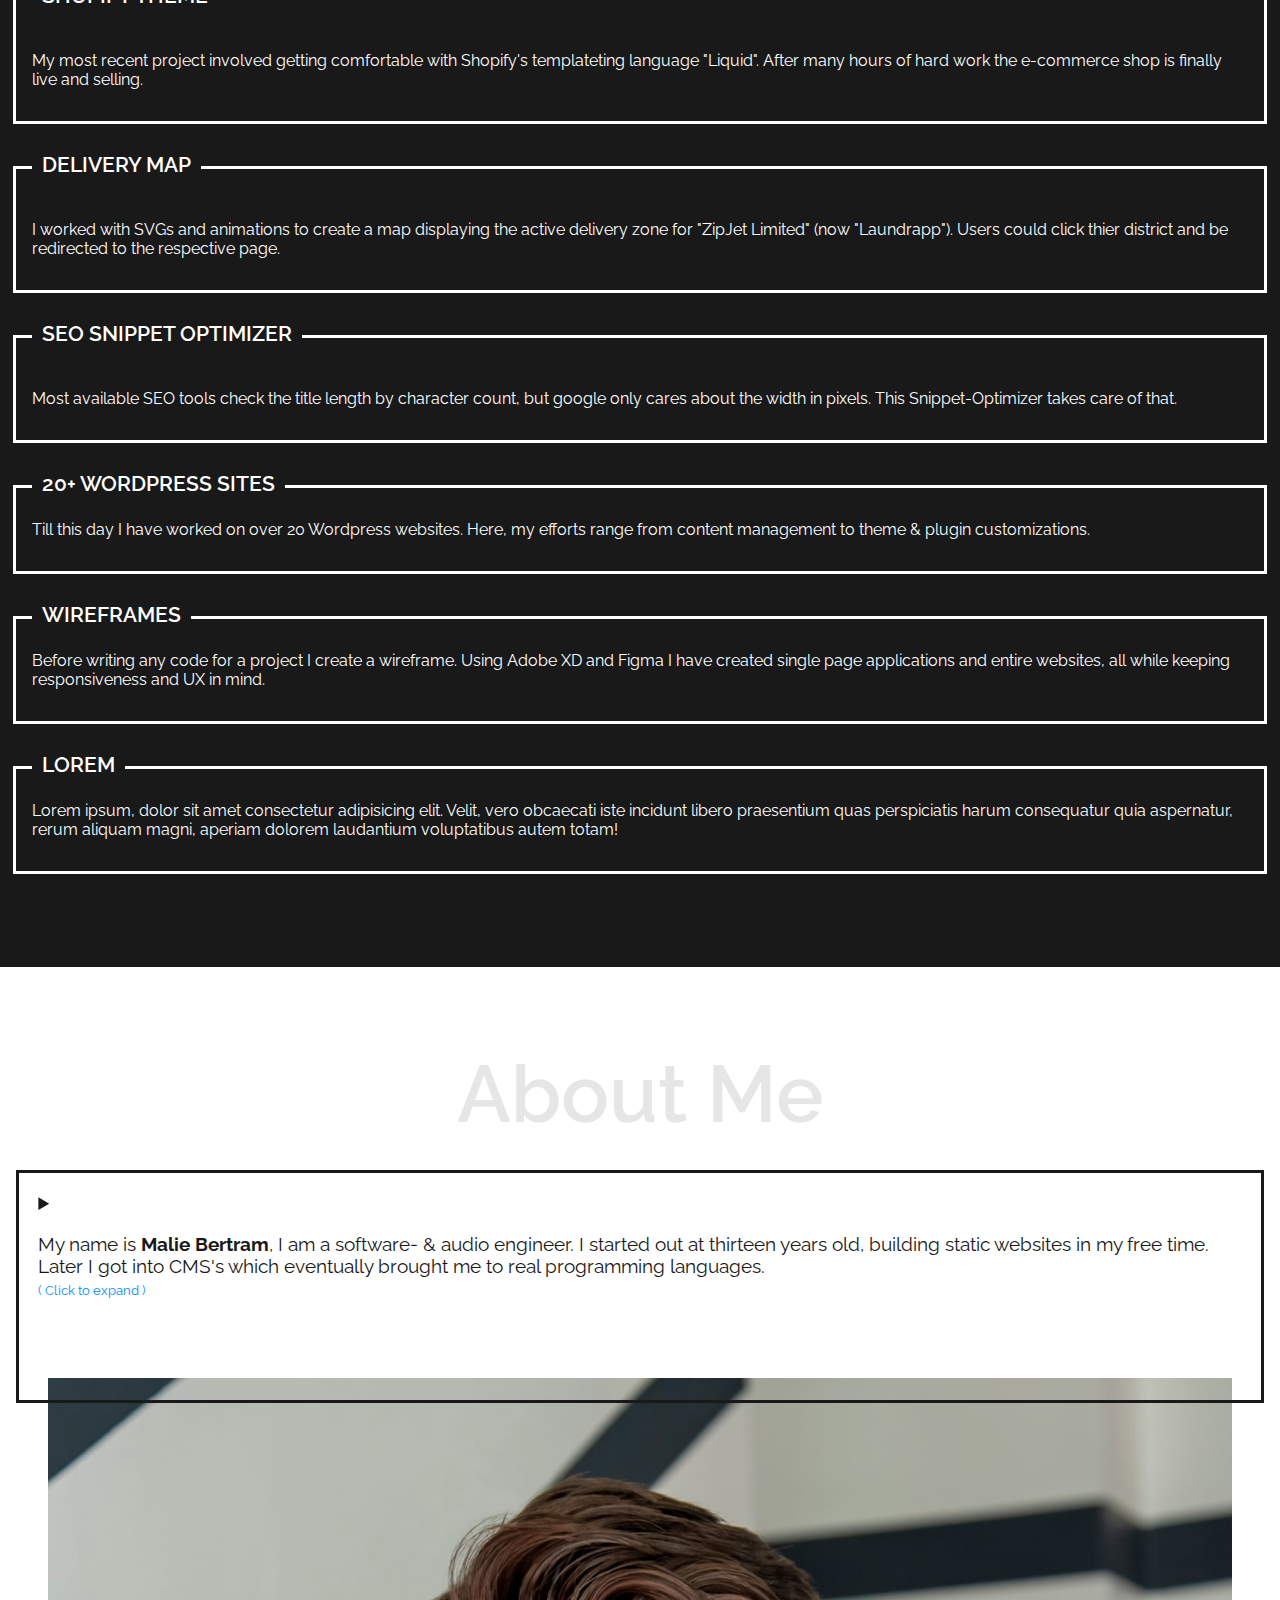
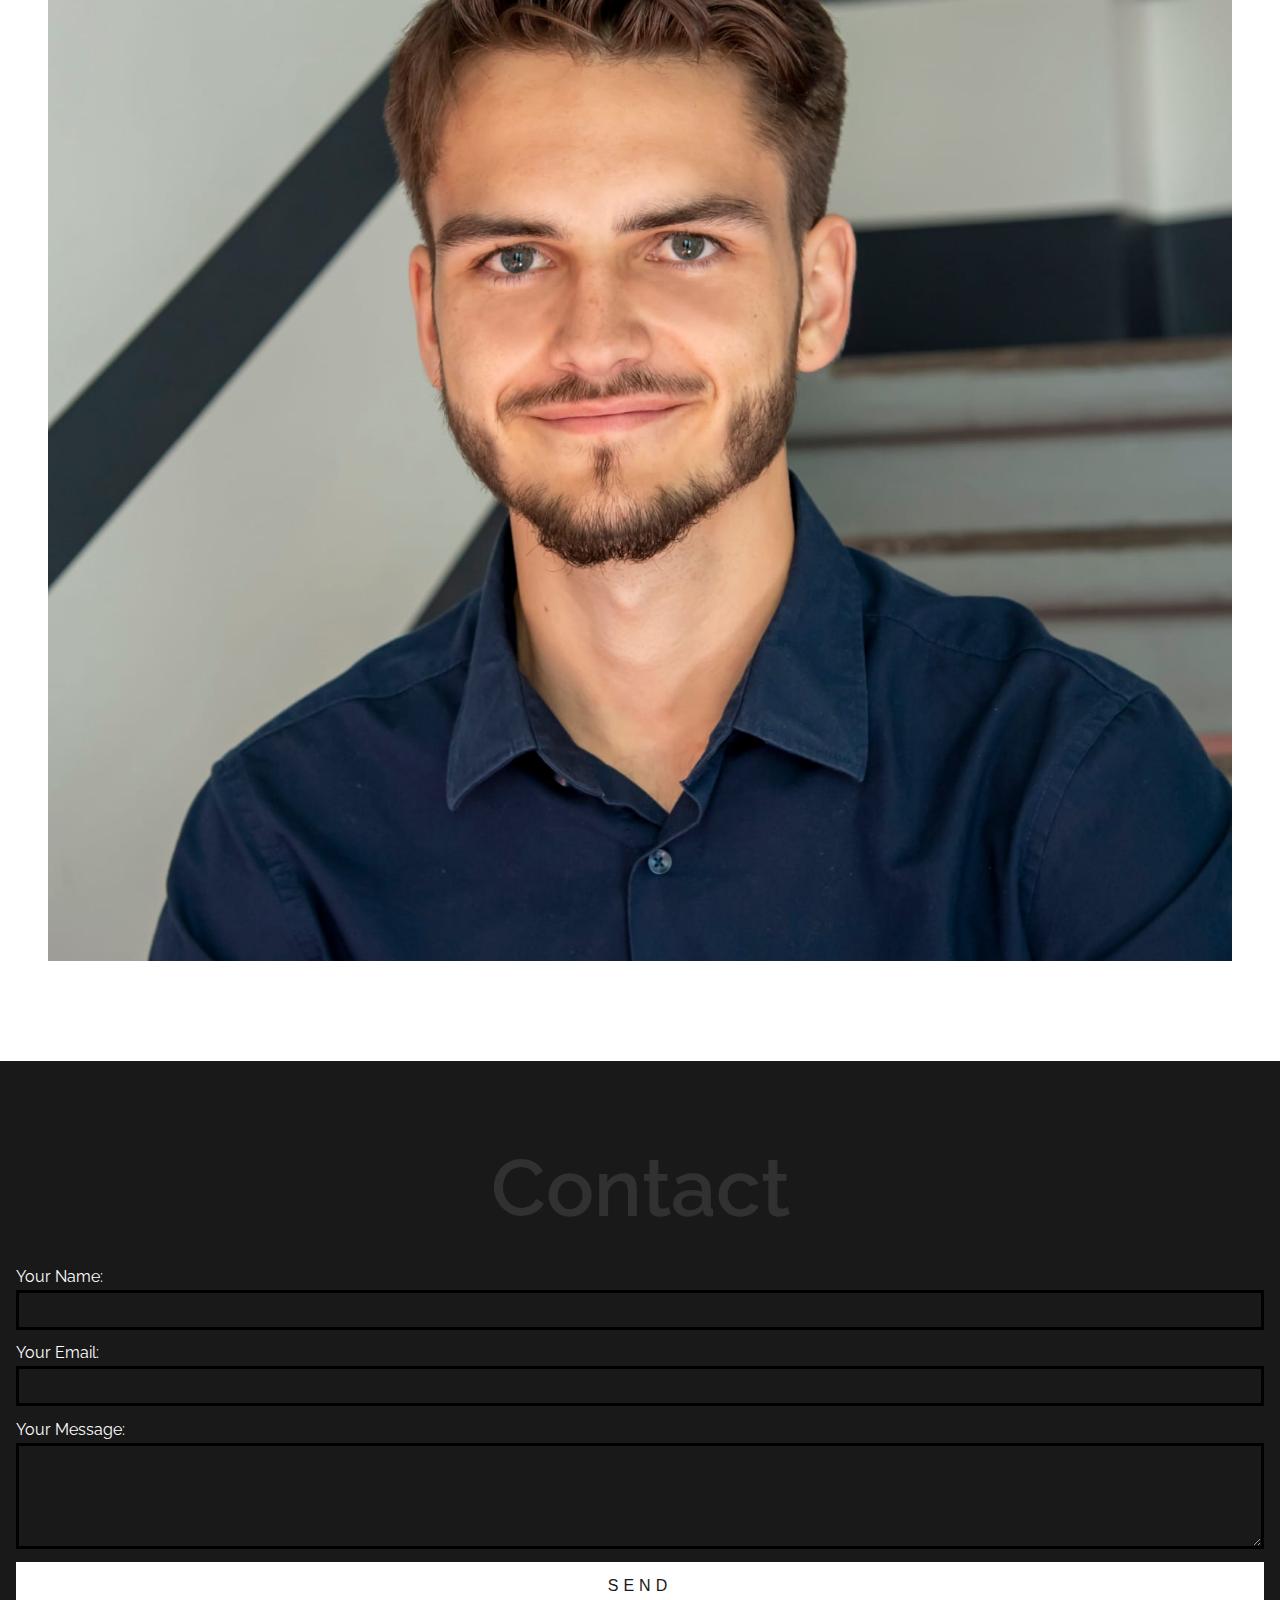
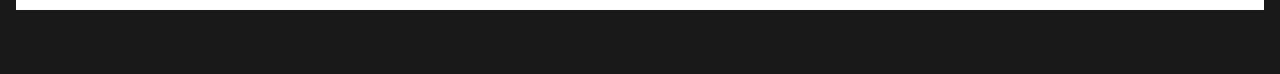
==== commit a242e9ef: "lorem to unknown project" ====
--- a/2.0/index.html
+++ b/2.0/index.html
@@ -21,48 +21,32 @@
         <ul class="header__menulist">
           <li class="header__menuitem">
             <a href="#skills">
-              <img
-                src="assets/pentool.svg"
-                alt="Click to see my cards"
-                class="header__icon"
-              />
+              <img src="assets/pentool.svg" alt="" class="header__icon" />
               <span class="header__iconcaption">Skills</span>
             </a>
           </li>
           <li class="header__menuitem">
             <a href="#projects">
-              <img
-                src="assets/briefcase.svg"
-                alt="Click to view cards I have worked on"
-                class="header__icon"
-              />
+              <img src="assets/briefcase.svg" alt="" class="header__icon" />
               <span class="header__iconcaption">Projects</span>
             </a>
           </li>
           <li class="header__menuitem">
             <a href="#about">
-              <img
-                src="assets/person.svg"
-                alt="Read more about me"
-                class="header__icon"
-              />
+              <img src="assets/person.svg" alt="" class="header__icon" />
               <span class="header__iconcaption">About</span>
             </a>
           </li>
           <li class="header__menuitem">
             <a href="#contact">
-              <img
-                src="assets/contact.svg"
-                alt="Reach out to me"
-                class="header__icon"
-              />
+              <img src="assets/contact.svg" alt="" class="header__icon" />
               <span class="header__iconcaption">Contact</span>
             </a>
           </li>
         </ul>
       </nav>
     </header>
-    <main>
+    <main class="main">
       <section class="section hero">
         <div class="container">
           <h1 class="hero__title">
@@ -72,11 +56,54 @@
           </h1>
           <h2 class="hero__subtitle">
             I am a highly motivated software engineer creating
-            <em>unique web experiences.</em>
+            <em
+              >unique web experiences<span class="hero__subtitle--accent"
+                >.</span
+              ></em
+            >
           </h2>
         </div>
-      </section>
-      <section class="section" id="skills">
+        <a href="#skills">
+          <svg
+            class="hero__scroll"
+            xmlns="http://www.w3.org/2000/svg"
+            width="70.253"
+            height="70.253"
+            viewBox="0 0 70.253 70.253"
+          >
+            <g transform="translate(-1.5 -1.5)">
+              <path
+                d="M70.253,36.627A33.627,33.627,0,1,1,36.627,3,33.627,33.627,0,0,1,70.253,36.627Z"
+                transform="translate(0 0)"
+                fill="none"
+                stroke="#000"
+                stroke-linecap="round"
+                stroke-linejoin="round"
+                stroke-width="3"
+              />
+              <path
+                d="M12,18,25.451,31.451,38.9,18"
+                transform="translate(11.176 18.627)"
+                fill="none"
+                stroke="#000"
+                stroke-linecap="round"
+                stroke-linejoin="round"
+                stroke-width="3"
+              />
+              <path
+                d="M18,12V38.9"
+                transform="translate(18.627 11.176)"
+                fill="none"
+                stroke="#000"
+                stroke-linecap="round"
+                stroke-linejoin="round"
+                stroke-width="3"
+              />
+            </g>
+          </svg>
+        </a>
+      </section>
+      <section class="section skills" id="skills">
         <h3 class="section__title">My Skills</h3>
         <div class="container">
           <div class="cards">
@@ -135,15 +162,79 @@
           </div>
         </div>
       </section>
-      <section class="section" id="projects">
+      <section class="section projects" id="projects">
         <h3 class="section__title">Projects</h3>
         <div class="container">
           <div class="cards cards--left">
             <div class="cards__card">
-              <img src="" alt="" class="cards__cardimg" />
+              <img
+                src="assets/shopify-theme.png"
+                alt=""
+                class="cards__cardimg"
+              />
               <h4 class="cards__cardtitle cards__cardtitle--left">
                 Shopify Theme
               </h4>
+              <p class="cards__carddesc">
+                My most recent project involved getting comfortable with
+                Shopify's templateting language "Liquid". After many hours of
+                hard work the e-commerce shop is finally live and selling.
+              </p>
+            </div>
+            <div class="cards__card">
+              <img
+                src="assets/delivery-map.png"
+                alt=""
+                class="cards__cardimg"
+              />
+              <h4 class="cards__cardtitle cards__cardtitle--left">
+                Delivery Map
+              </h4>
+              <p class="cards__carddesc">
+                I worked with SVGs and animations to create a map displaying the
+                active delivery zone for "ZipJet Limited" (now "Laundrapp").
+                Users could click thier district and be redirected to the
+                respective page.
+              </p>
+            </div>
+            <div class="cards__card">
+              <img
+                src="assets/snippet-optimizer.png"
+                alt=""
+                class="cards__cardimg"
+              />
+              <h4 class="cards__cardtitle cards__cardtitle--left">
+                SEO Snippet Optimizer
+              </h4>
+              <p class="cards__carddesc">
+                Most available SEO tools check the title length by character
+                count, but google only cares about the width in pixels. This
+                Snippet-Optimizer takes care of that.
+              </p>
+            </div>
+            <div class="cards__card">
+              <h4 class="cards__cardtitle cards__cardtitle--left">
+                20+ Wordpress Sites
+              </h4>
+              <p class="cards__carddesc">
+                Till this day I have worked on over 20 Wordpress websites. Here,
+                my efforts range from content management to theme & plugin
+                customizations.
+              </p>
+            </div>
+            <div class="cards__card">
+              <h4 class="cards__cardtitle cards__cardtitle--left">
+                Wireframes
+              </h4>
+              <p class="cards__carddesc">
+                Before writing any code for a project I create a wireframe.
+                Using Adobe XD and Figma I have created single page applications
+                and entire websites, all while keeping responsiveness and UX in
+                mind.
+              </p>
+            </div>
+            <div class="cards__card">
+              <h4 class="cards__cardtitle cards__cardtitle--left">Lorem</h4>
               <p class="cards__carddesc">
                 Lorem ipsum, dolor sit amet consectetur adipisicing elit. Velit,
                 vero obcaecati iste incidunt libero praesentium quas
@@ -151,75 +242,17 @@
                 magni, aperiam dolorem laudantium voluptatibus autem totam!
               </p>
             </div>
-            <div class="cards__card">
-              <img src="" alt="" class="cards__cardimg" />
-              <h4 class="cards__cardtitle cards__cardtitle--left">
-                Delivery Map
-              </h4>
-              <p class="cards__carddesc">
-                Lorem ipsum, dolor sit amet consectetur adipisicing elit. Velit,
-                vero obcaecati iste incidunt libero praesentium quas
-                perspiciatis harum consequatur quia aspernatur, rerum aliquam
-                magni, aperiam dolorem laudantium voluptatibus autem totam!
-              </p>
-            </div>
-            <div class="cards__card">
-              <img src="" alt="" class="cards__cardimg" />
-              <h4 class="cards__cardtitle cards__cardtitle--left">
-                SEO Snippet Optimizer
-              </h4>
-              <p class="cards__carddesc">
-                Lorem ipsum, dolor sit amet consectetur adipisicing elit. Velit,
-                vero obcaecati iste incidunt libero praesentium quas
-                perspiciatis harum consequatur quia aspernatur, rerum aliquam
-                magni, aperiam dolorem laudantium voluptatibus autem totam!
-              </p>
-            </div>
-            <div class="cards__card">
-              <img src="" alt="" class="cards__cardimg" />
-              <h4 class="cards__cardtitle cards__cardtitle--left">
-                30+ Wordpress Sites
-              </h4>
-              <p class="cards__carddesc">
-                Lorem ipsum, dolor sit amet consectetur adipisicing elit. Velit,
-                vero obcaecati iste incidunt libero praesentium quas
-                perspiciatis harum consequatur quia aspernatur, rerum aliquam
-                magni, aperiam dolorem laudantium voluptatibus autem totam!
-              </p>
-            </div>
-            <div class="cards__card">
-              <img src="" alt="" class="cards__cardimg" />
-              <h4 class="cards__cardtitle cards__cardtitle--left">
-                Wireframes
-              </h4>
-              <p class="cards__carddesc">
-                Lorem ipsum, dolor sit amet consectetur adipisicing elit. Velit,
-                vero obcaecati iste incidunt libero praesentium quas
-                perspiciatis harum consequatur quia aspernatur, rerum aliquam
-                magni, aperiam dolorem laudantium voluptatibus autem totam!
-              </p>
-            </div>
-            <div class="cards__card">
-              <img src="" alt="" class="cards__cardimg" />
-              <h4 class="cards__cardtitle cards__cardtitle--left">Felix</h4>
-              <p class="cards__carddesc">
-                Lorem ipsum, dolor sit amet consectetur adipisicing elit. Velit,
-                vero obcaecati iste incidunt libero praesentium quas
-                perspiciatis harum consequatur quia aspernatur, rerum aliquam
-                magni, aperiam dolorem laudantium voluptatibus autem totam!
-              </p>
-            </div>
           </div>
         </div>
       </section>
       <section class="section section--stretch about" id="about">
-        <div class="container">
-          <h3 class="section__title section__title--inverted">About Me</h3>
-          <div class="cards__card cards__card--inverted">
+        <h3 class="section__title section__title--inverted">About Me</h3>
+        <div class="container">
+          <div class="cards__card cards__card--inverted cards__card--offcenter">
             <details class="cards__cardsummary">
               <summary>
                 <p>
-                  My name is <strong>Malie Bertram</strong>, I am a software &
+                  My name is <strong>Malie Bertram</strong>, I am a software- &
                   audio engineer. I started out at thirteen years old, building
                   static websites in my free time. Later I got into CMS's which
                   eventually brought me to real programming languages.
@@ -258,28 +291,30 @@
             method="POST"
             class="contact__form"
           >
-            <label for="name" class="contact__formlabel">Your Name:</label>
-            <input
-              type="text"
-              name="name"
-              class="contact__forminput"
-              required
-            />
-            <label for="_replyto" class="contact__formlabel">Your Email:</label>
-            <input
-              type="email"
-              name="_replyto"
-              class="contact__forminput"
-              required
-            />
-            <label for="message" class="contact__formlabel"
-              >Your Message:</label
-            >
-            <textarea
-              name="message"
-              class="contact__forminput contact__forminput--large"
-              required
-            ></textarea>
+            <div class="contact__pair">
+              <label for="name" class="contact__formlabel">Your Name:</label>
+              <input type="text" name="name" class="contact__forminput" />
+
+              <label for="_replyto" class="contact__formlabel"
+                >Your Email:</label
+              >
+              <input
+                type="email"
+                name="_replyto"
+                class="contact__forminput"
+                required
+              />
+            </div>
+            <div class="contact__pair contact__pair--stretch">
+              <label for="message" class="contact__formlabel"
+                >Your Message:</label
+              >
+              <textarea
+                name="message"
+                class="contact__forminput contact__forminput--large"
+                required
+              ></textarea>
+            </div>
             <input
               type="submit"
               value="Send"
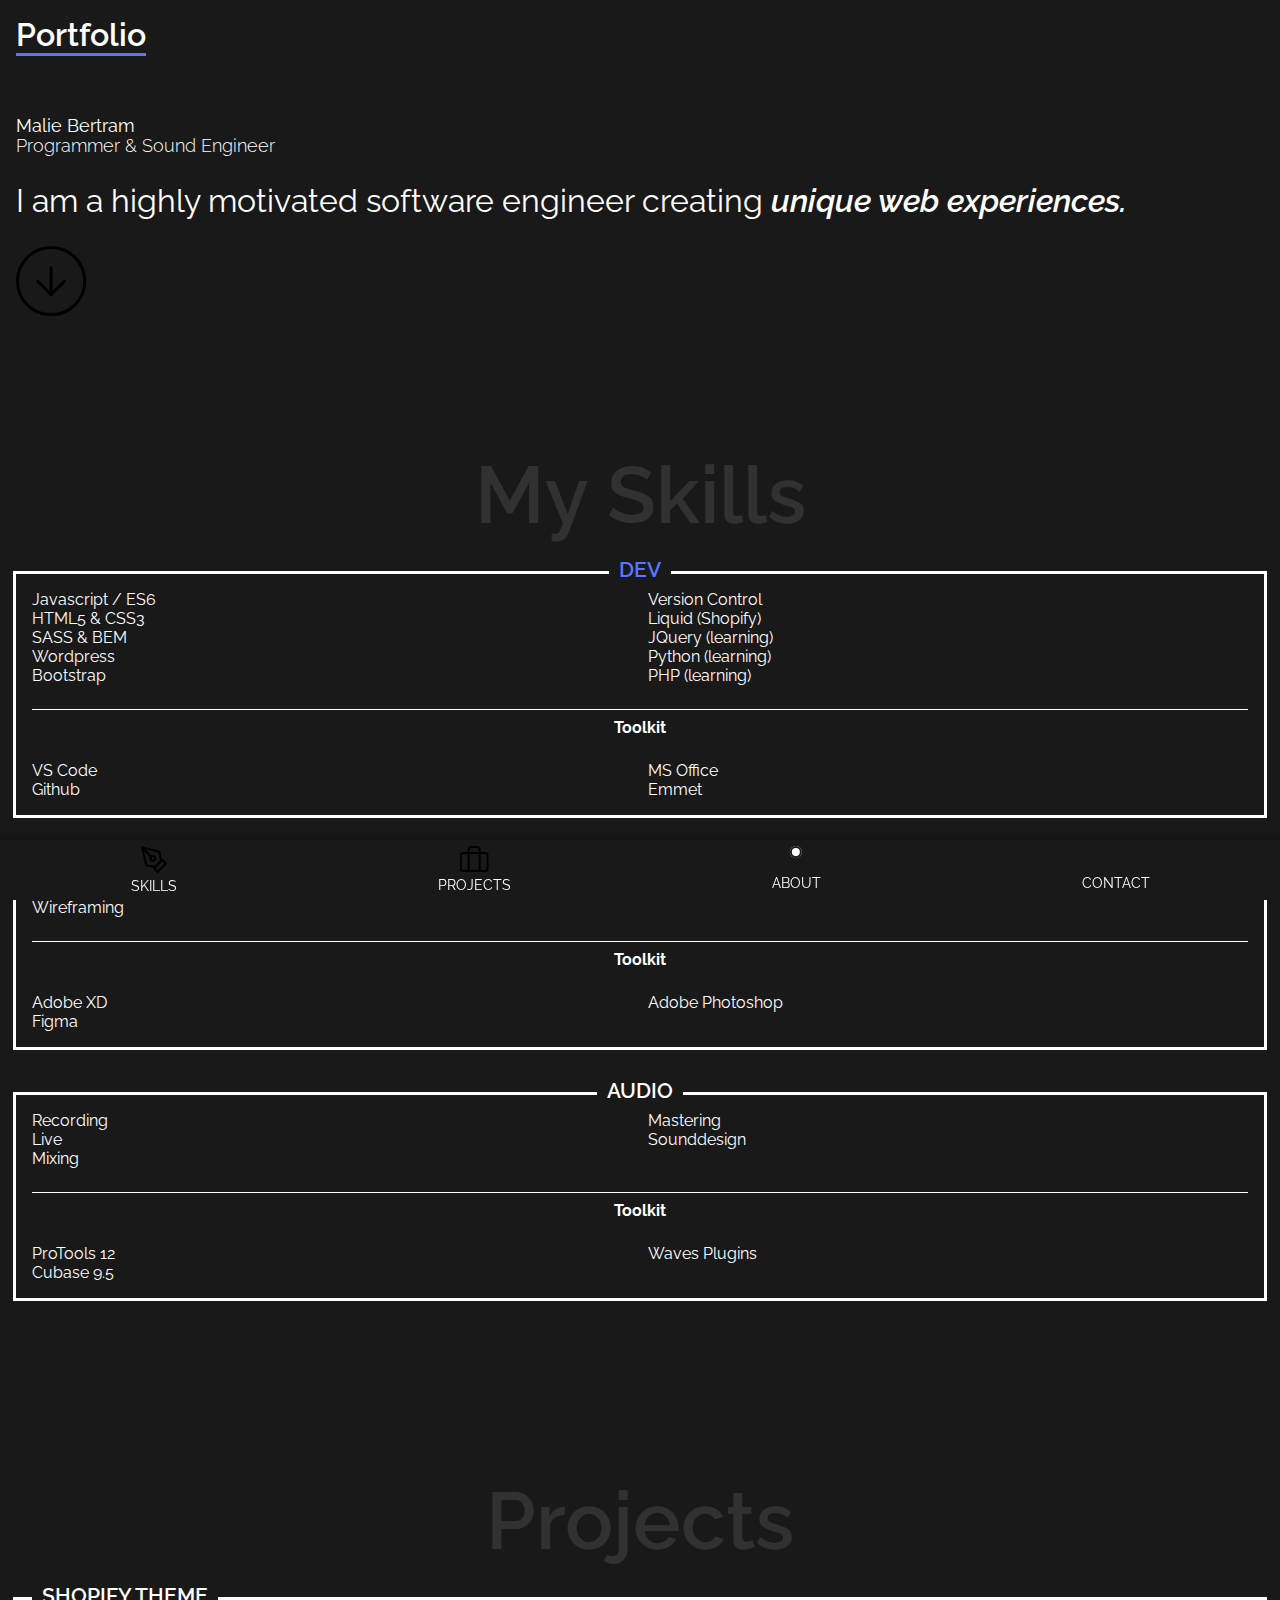
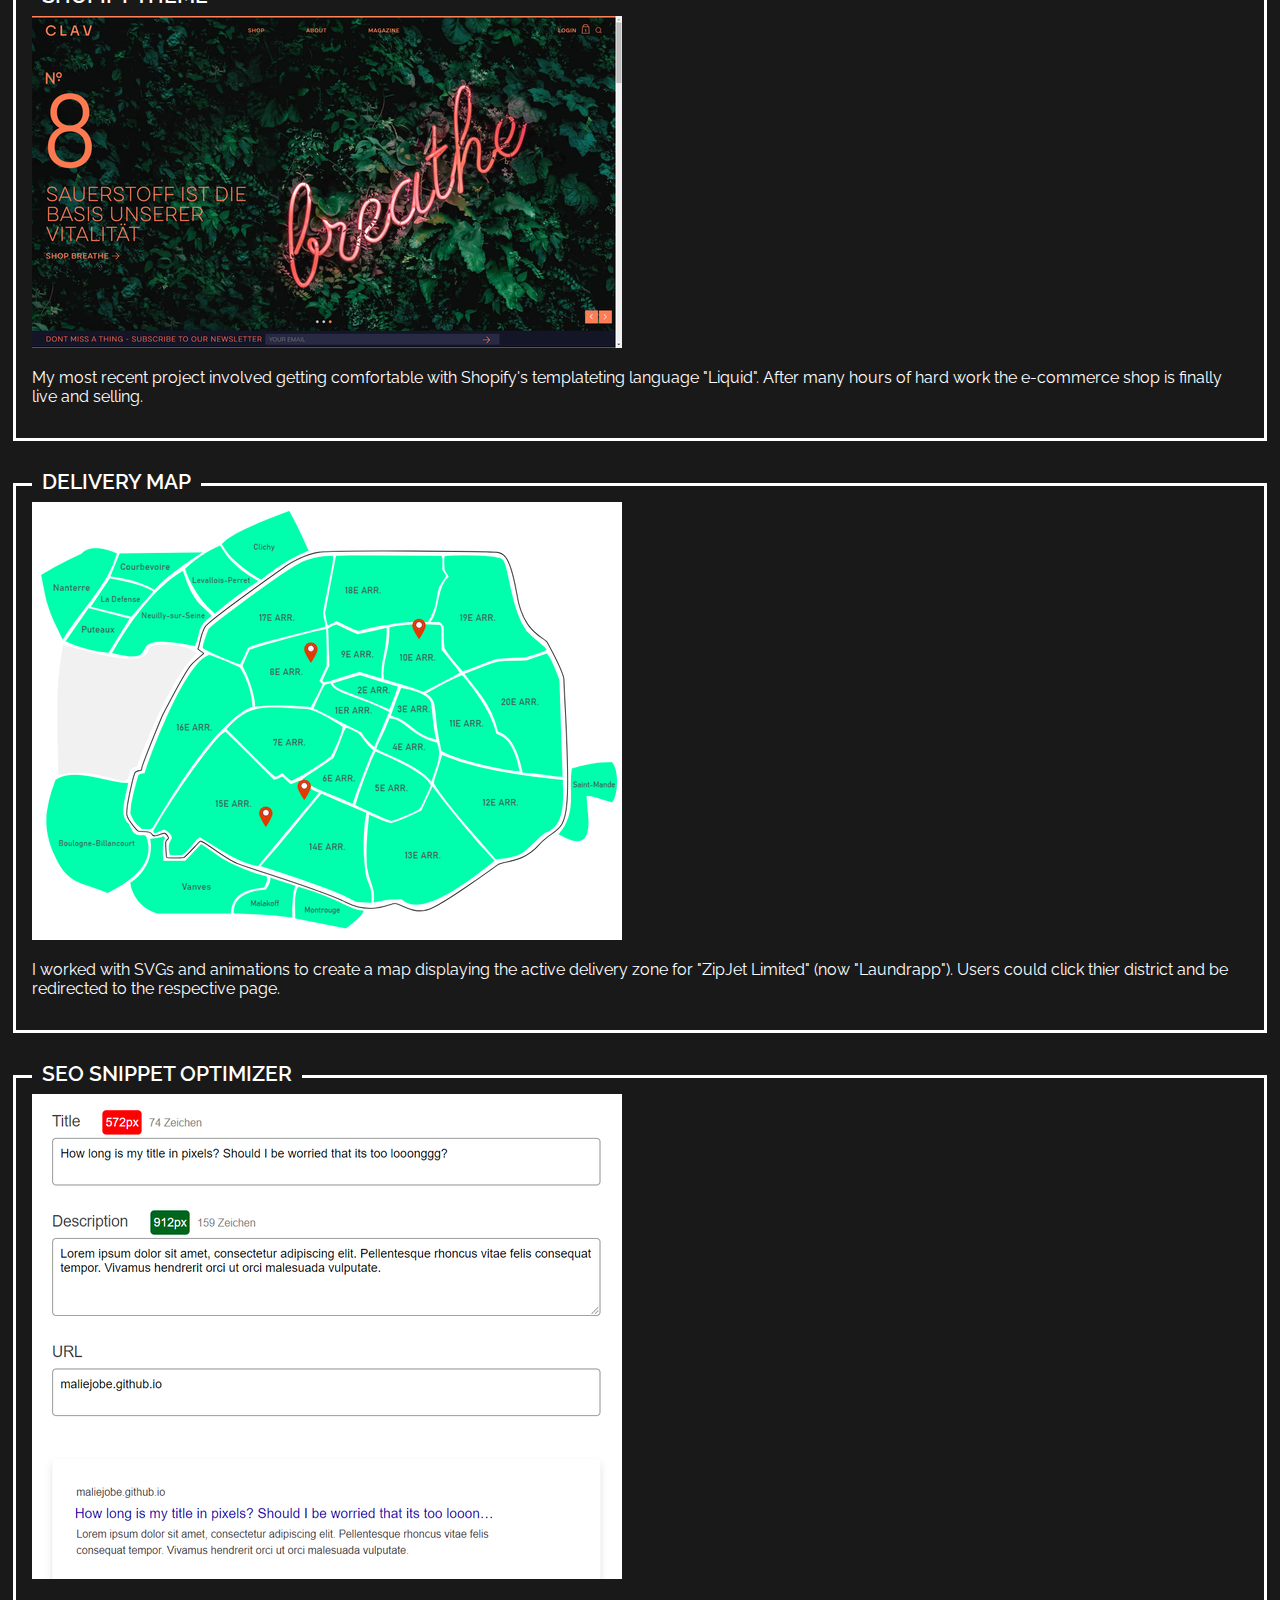
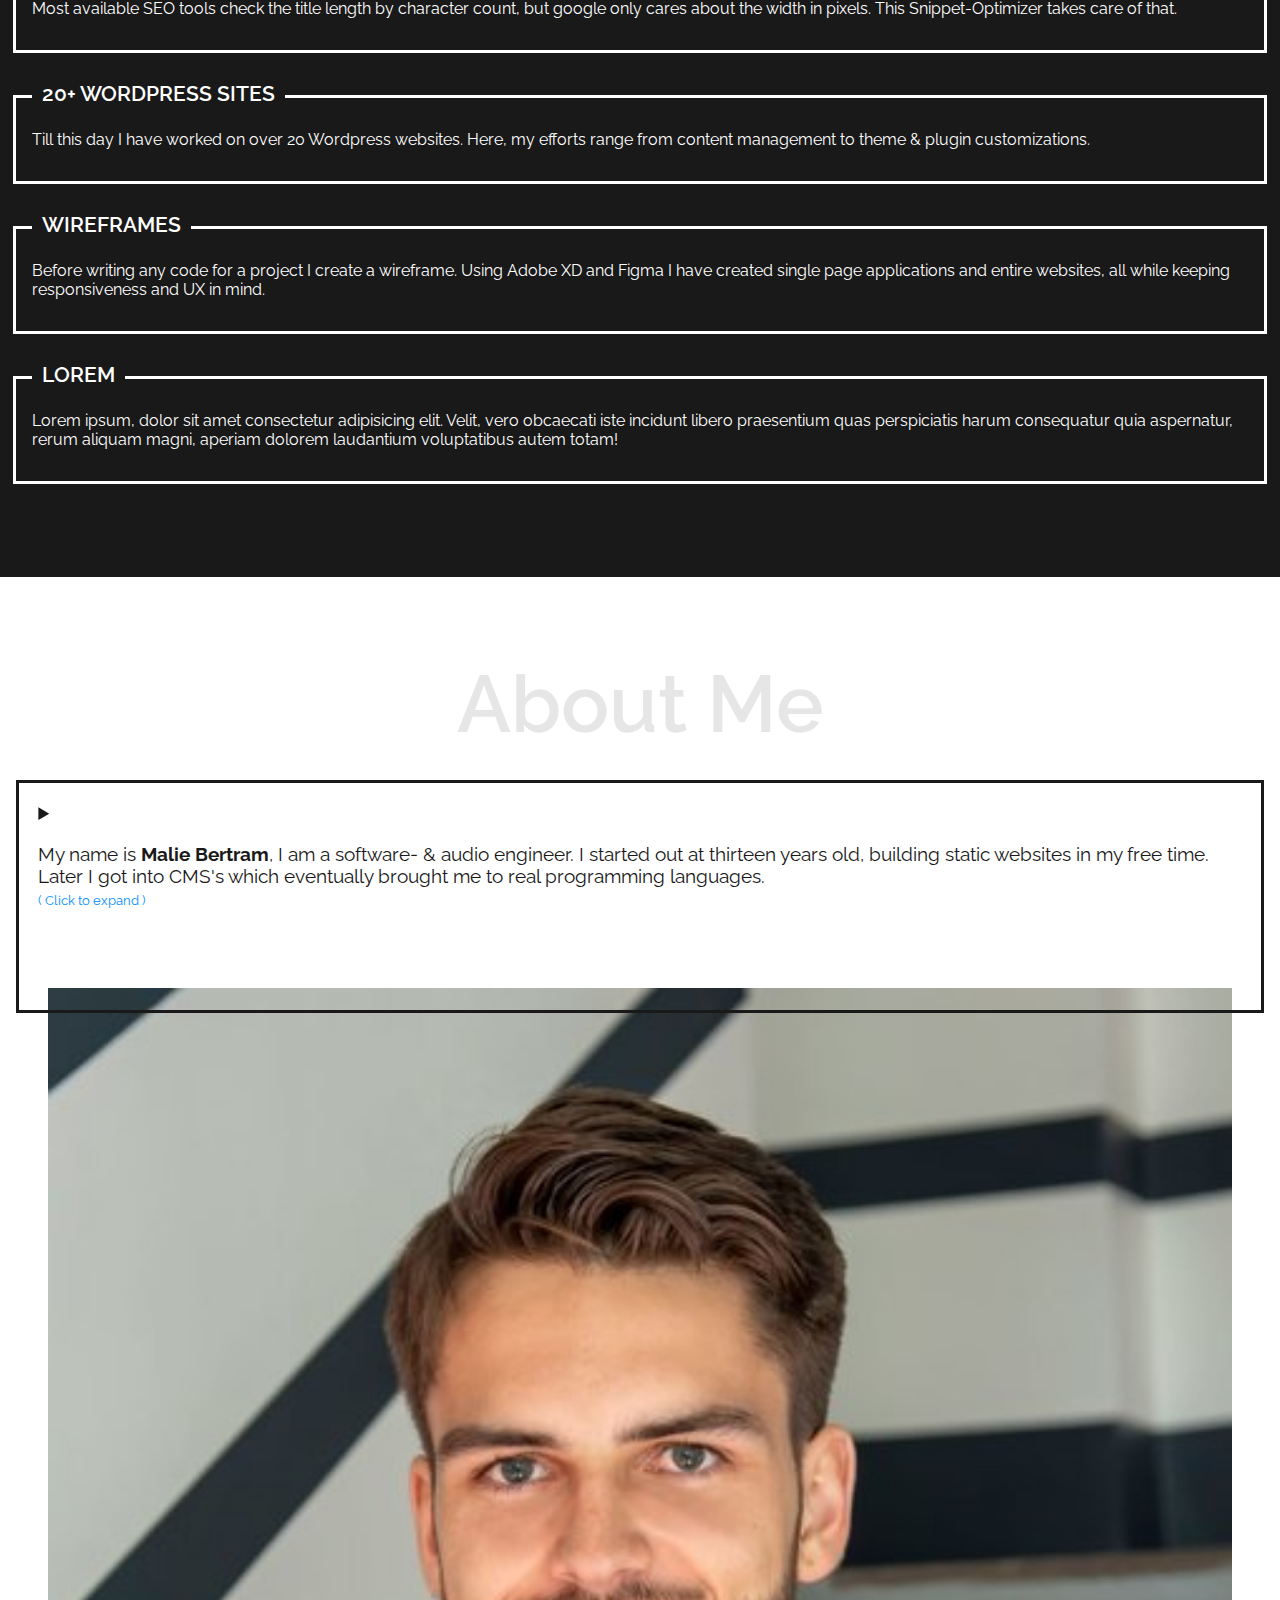
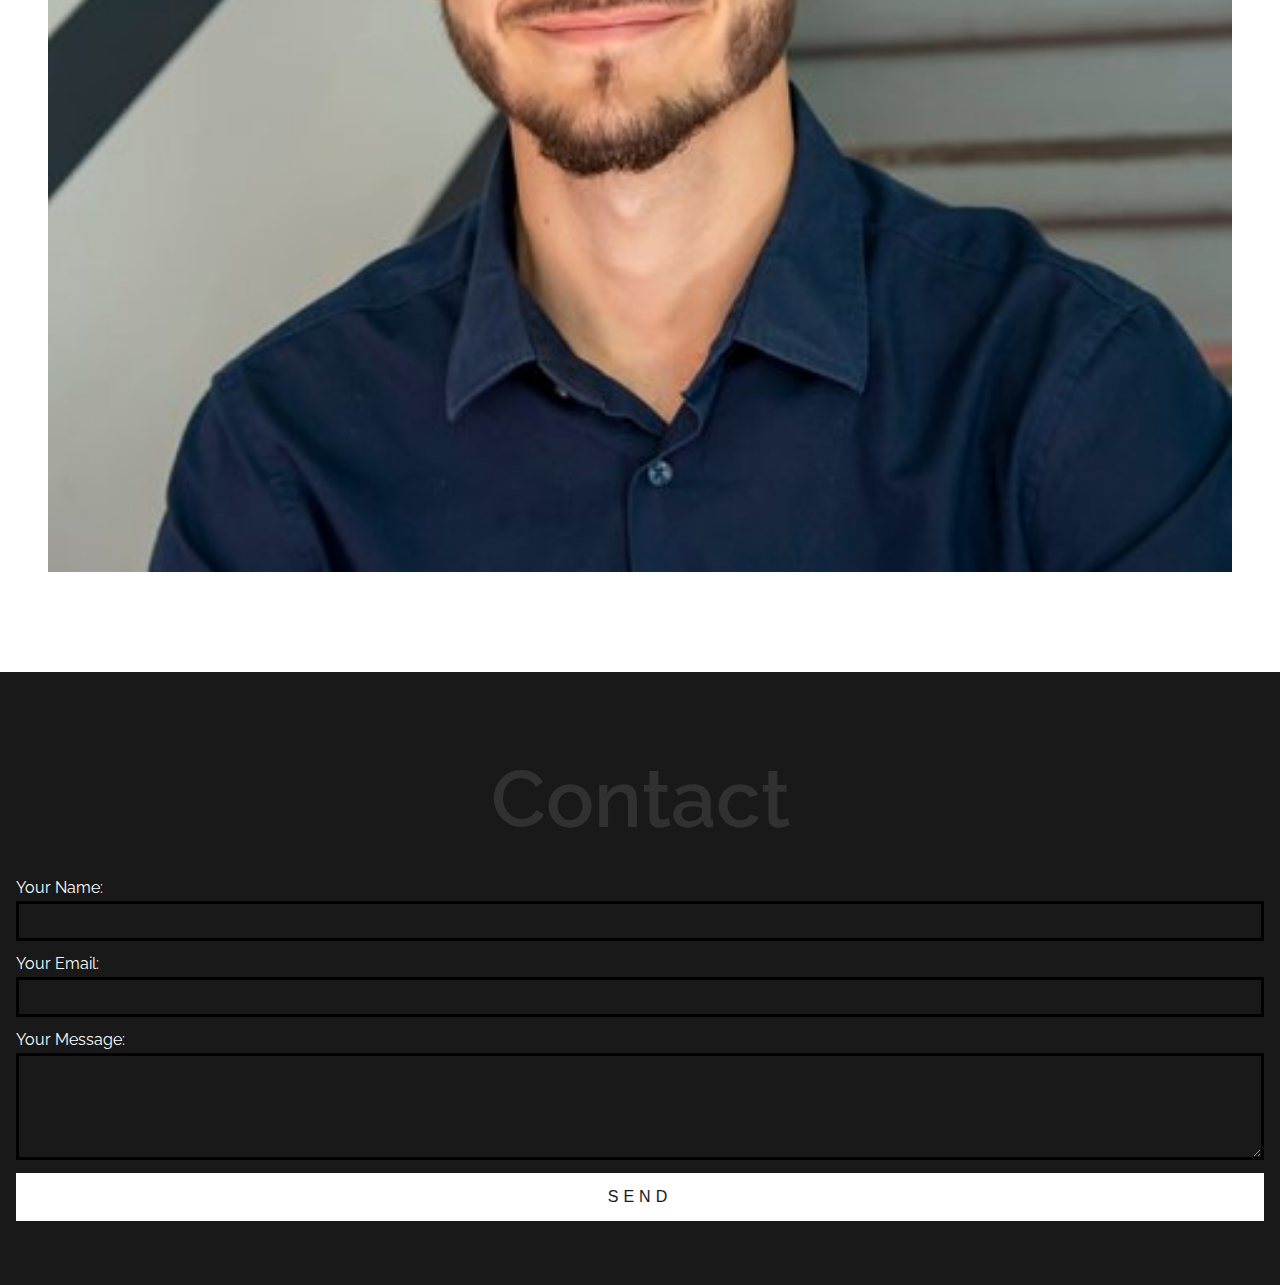
==== commit a4ac3921: "resize imgs" ====
--- a/2.0/index.html
+++ b/2.0/index.html
@@ -63,7 +63,7 @@
             >
           </h2>
         </div>
-        <a href="#skills">
+        <a href="#skills" aria-label="Scroll down">
           <svg
             class="hero__scroll"
             xmlns="http://www.w3.org/2000/svg"
@@ -168,7 +168,7 @@
           <div class="cards cards--left">
             <div class="cards__card">
               <img
-                src="assets/shopify-theme.png"
+                src="assets/rsz_shopify-theme.png"
                 alt=""
                 class="cards__cardimg"
               />
@@ -183,7 +183,7 @@
             </div>
             <div class="cards__card">
               <img
-                src="assets/delivery-map.png"
+                src="assets/rsz_delivery-map.png"
                 alt=""
                 class="cards__cardimg"
               />
@@ -199,7 +199,7 @@
             </div>
             <div class="cards__card">
               <img
-                src="assets/snippet-optimizer.png"
+                src="assets/rsz_snippet-optimizer.png"
                 alt=""
                 class="cards__cardimg"
               />
@@ -277,7 +277,7 @@
             </details>
           </div>
           <img
-            src="assets/malie_bertram.jpeg"
+            src="assets/rsz_malie_bertram.jpg"
             alt="A picture of me sitting on a staircase"
             class="about__portrait"
           />
@@ -293,13 +293,19 @@
           >
             <div class="contact__pair">
               <label for="name" class="contact__formlabel">Your Name:</label>
-              <input type="text" name="name" class="contact__forminput" />
+              <input
+                type="text"
+                id="name"
+                name="name"
+                class="contact__forminput"
+              />
 
               <label for="_replyto" class="contact__formlabel"
                 >Your Email:</label
               >
               <input
                 type="email"
+                id="_replyto"
                 name="_replyto"
                 class="contact__forminput"
                 required
@@ -311,6 +317,7 @@
               >
               <textarea
                 name="message"
+                id="message"
                 class="contact__forminput contact__forminput--large"
                 required
               ></textarea>
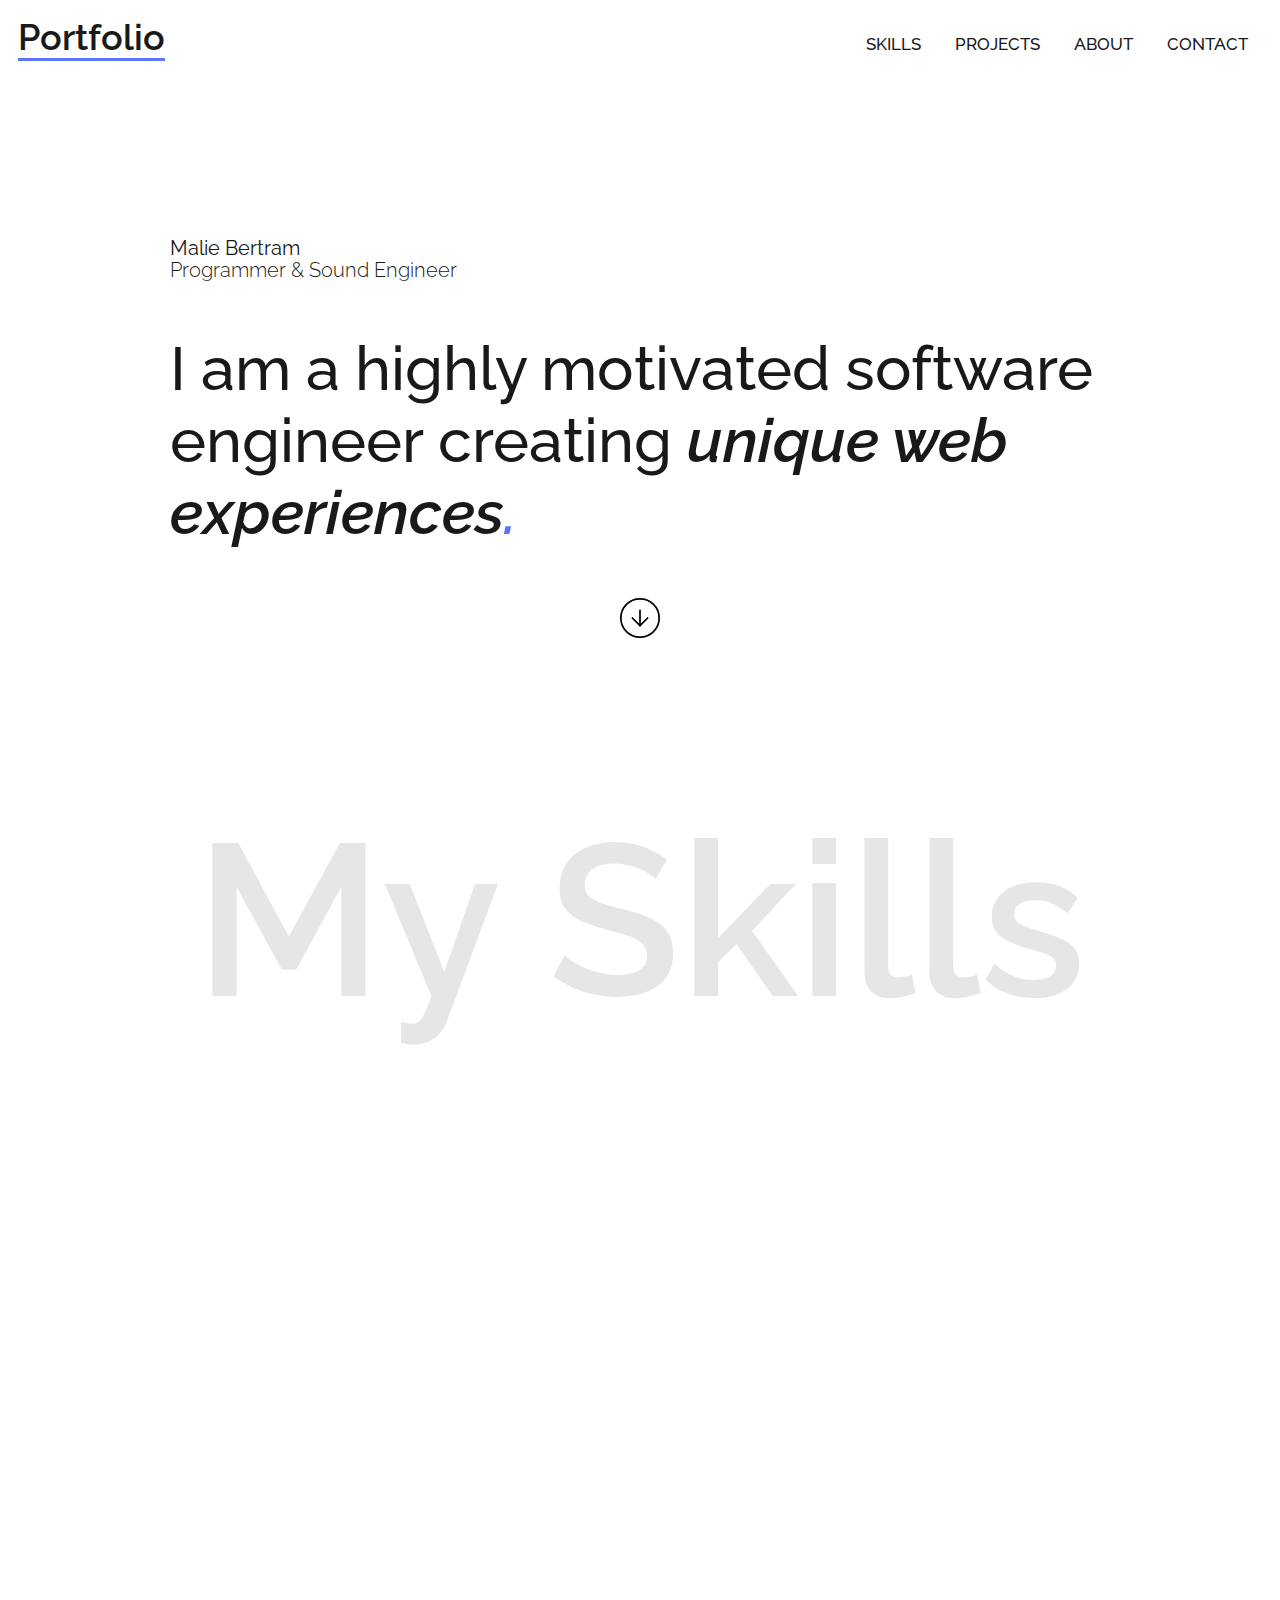
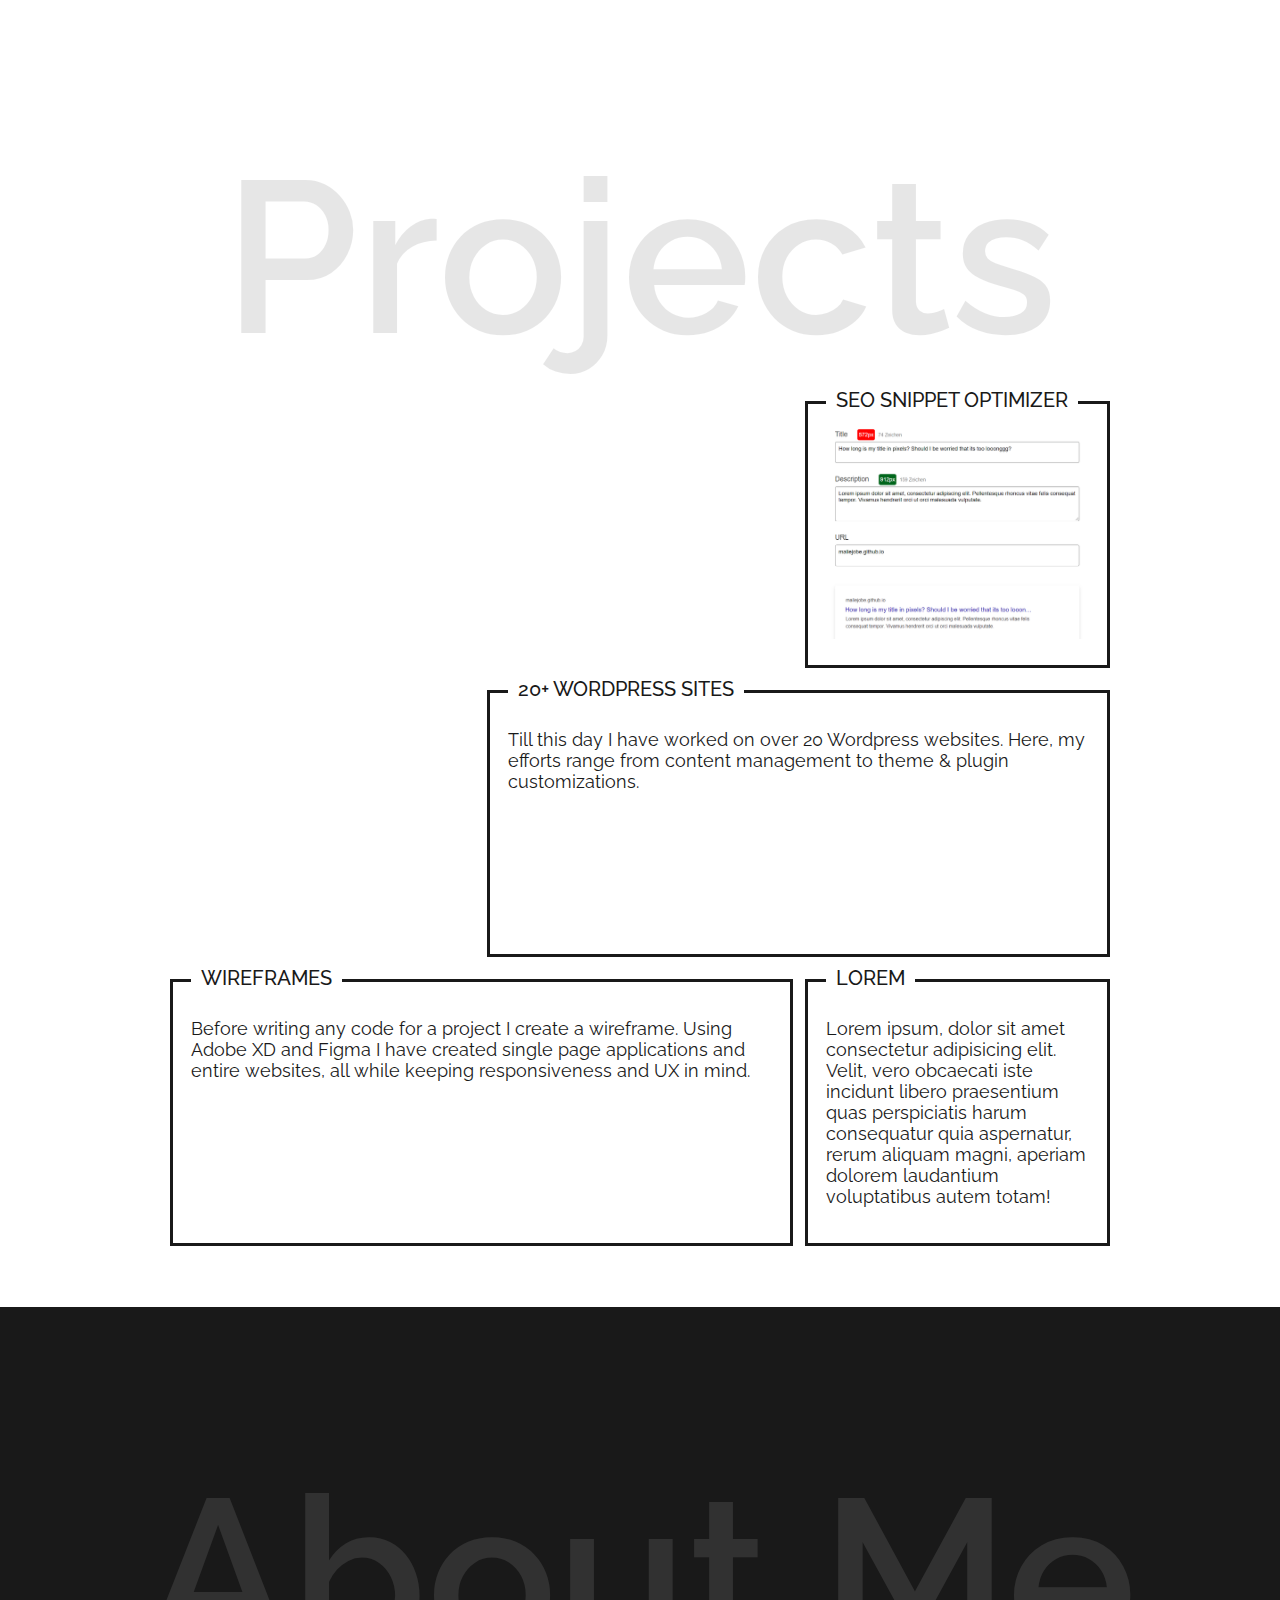
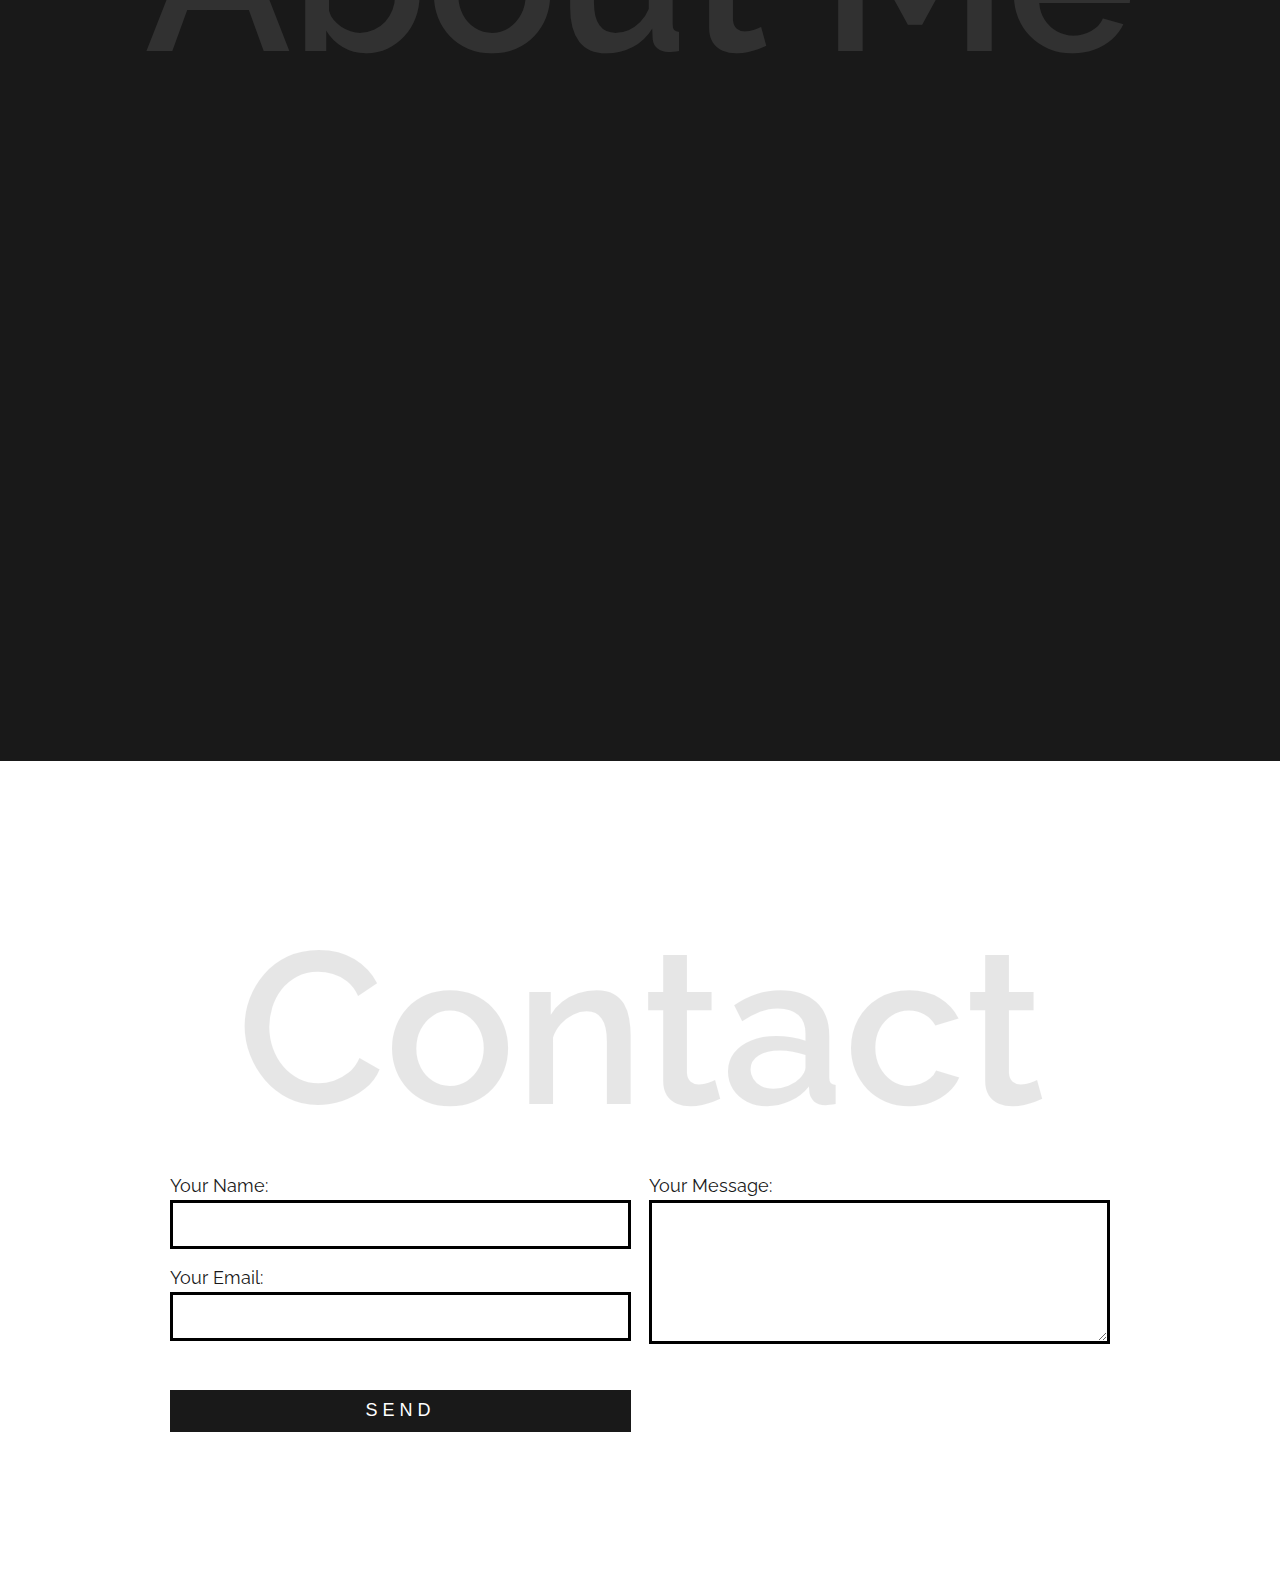
==== commit d1dcb983: "add aos" ====
--- a/2.0/index.html
+++ b/2.0/index.html
@@ -12,7 +12,12 @@
       name="keywords"
       content="developer,software engineer,frontend developer"
     />
+    <link
+      href="https://fonts.googleapis.com/css2?family=Raleway:ital,wght@0,300;0,400;0,500;0,700;1,400;1,700&display=swap"
+      rel="stylesheet"
+    />
     <link rel="stylesheet" href="styles.css" />
+    <link rel="stylesheet" href="https://unpkg.com/aos@next/dist/aos.css" />
   </head>
   <body>
     <header class="header">
@@ -107,7 +112,16 @@
         <h3 class="section__title">My Skills</h3>
         <div class="container">
           <div class="cards">
-            <div class="cards__card">
+            <div
+              class="cards__card"
+              data-aos="fade-up"
+              data-aos-offset="200"
+              data-aos-delay="50"
+              data-aos-duration="750"
+              data-aos-easing="ease-in-out"
+              data-aos-mirror="false"
+              data-aos-once="false"
+            >
               <h4 class="cards__cardtitle cards__cardtitle--accent">Dev</h4>
               <ul class="cards__list">
                 <li class="cards__listitem">Javascript / ES6</li>
@@ -129,7 +143,16 @@
                 <li class="cards__listitem">Emmet</li>
               </ul>
             </div>
-            <div class="cards__card">
+            <div
+              class="cards__card"
+              data-aos="fade-right"
+              data-aos-offset="200"
+              data-aos-delay="500"
+              data-aos-duration="750"
+              data-aos-easing="ease-in-out"
+              data-aos-mirror="false"
+              data-aos-once="false"
+            >
               <h4 class="cards__cardtitle">Design</h4>
               <ul class="cards__list">
                 <li class="cards__listitem">UI/UX Design</li>
@@ -143,7 +166,16 @@
                 <li class="cards__listitem">Adobe Photoshop</li>
               </ul>
             </div>
-            <div class="cards__card">
+            <div
+              class="cards__card"
+              data-aos="fade-left"
+              data-aos-offset="200"
+              data-aos-delay="750"
+              data-aos-duration="750"
+              data-aos-easing="ease-in-out"
+              data-aos-mirror="false"
+              data-aos-once="false"
+            >
               <h4 class="cards__cardtitle">Audio</h4>
               <ul class="cards__list">
                 <li class="cards__listitem">Recording</li>
@@ -166,7 +198,14 @@
         <h3 class="section__title">Projects</h3>
         <div class="container">
           <div class="cards cards--left">
-            <div class="cards__card">
+            <div
+              class="cards__card"
+              data-aos="fade-right"
+              data-aos-delay="50"
+              data-aos-duration="750"
+              data-aos-mirror="false"
+              data-aos-once="false"
+            >
               <img
                 src="assets/rsz_shopify-theme.png"
                 alt=""
@@ -181,7 +220,14 @@
                 hard work the e-commerce shop is finally live and selling.
               </p>
             </div>
-            <div class="cards__card">
+            <div
+              class="cards__card"
+              data-aos="zoom-in"
+              data-aos-delay="200"
+              data-aos-duration="750"
+              data-aos-mirror="false"
+              data-aos-once="false"
+            >
               <img
                 src="assets/rsz_delivery-map.png"
                 alt=""
@@ -248,7 +294,14 @@
       <section class="section section--stretch about" id="about">
         <h3 class="section__title section__title--inverted">About Me</h3>
         <div class="container">
-          <div class="cards__card cards__card--inverted cards__card--offcenter">
+          <div
+            class="cards__card cards__card--inverted cards__card--offcenter"
+            data-aos="fade-right"
+            data-aos-delay="200"
+            data-aos-duration="1000"
+            data-aos-mirror="false"
+            data-aos-once="false"
+          >
             <details class="cards__cardsummary">
               <summary>
                 <p>
@@ -278,8 +331,13 @@
           </div>
           <img
             src="assets/rsz_malie_bertram.jpg"
-            alt="A picture of me sitting on a staircase"
+            alt="Picture of the page author"
             class="about__portrait"
+            data-aos="fade-left"
+            data-aos-delay="500"
+            data-aos-duration="750"
+            data-aos-mirror="false"
+            data-aos-once="false"
           />
         </div>
       </section>
@@ -332,5 +390,9 @@
       </section>
     </main>
     <footer></footer>
+    <script src="https://unpkg.com/aos@next/dist/aos.js"></script>
+    <script>
+      AOS.init();
+    </script>
   </body>
 </html>
--- a/2.0/styles.css
+++ b/2.0/styles.css
@@ -1,11 +1,10 @@
-@import url("https://fonts.googleapis.com/css2?family=Raleway:ital,wght@0,300;0,400;0,500;0,700;1,400;1,700&display=swap");
 :root {
   --primary: #191919;
   --secondary: #ffffff;
   --accent: #5c75ff;
 }
 
-@media screen and (min-width: 700px) {
+@media (prefers-color-scheme: dark) {
   :root {
     --primary: #ffffff;
     --secondary: #191919;
@@ -13,7 +12,7 @@
   }
 }
 
-* {
+*, *::before, *::after {
   -webkit-box-sizing: border-box;
           box-sizing: border-box;
 }
@@ -28,6 +27,11 @@
   color: var(--primary);
   background: var(--secondary);
   font-size: 16px;
+}
+
+.container {
+  max-width: 940px;
+  margin: auto;
 }
 
 a {
@@ -114,11 +118,16 @@
   font-size: 1.1em;
 }
 
+.main {
+  margin-bottom: 4em;
+}
+
 .section {
   text-align: center;
   margin: auto 1em;
   padding-top: 3em;
   padding-bottom: 3em;
+  overflow: hidden;
 }
 
 .section--stretch {
@@ -141,6 +150,7 @@
 
 .hero {
   text-align: left;
+  position: relative;
 }
 
 .hero__title {
@@ -160,6 +170,26 @@
 
 .hero__subtitle em {
   font-weight: 600;
+}
+
+.hero__subtitle--accent {
+  color: var(--accent);
+}
+
+.hero__scroll {
+  position: absolute;
+  left: 50%;
+  -webkit-transform: translateX(-50%);
+          transform: translateX(-50%);
+  width: 40px;
+  height: 40px;
+  -webkit-animation: bounce 1s infinite;
+          animation: bounce 1s infinite;
+}
+
+.cards {
+  padding-right: 3px;
+  padding-left: 3px;
 }
 
 .cards--left {
@@ -181,9 +211,10 @@
 }
 
 .cards__cardtitle {
-  font-weight: 600;
+  font-weight: 500;
   font-size: 1.3em;
   text-transform: uppercase;
+  white-space: nowrap;
   margin: 0;
   padding-left: 10px;
   padding-right: 10px;
@@ -203,6 +234,11 @@
 
 .cards__cardtitle--accent {
   color: var(--accent);
+  font-weight: 600;
+}
+
+.cards__cardimg {
+  width: 100%;
 }
 
 .cards__list {
@@ -269,12 +305,16 @@
   border-radius: 0;
   border: 3px solid;
   margin-bottom: 1em;
-  min-height: 3em;
+  padding: 0.6em;
+  font-size: 1em;
   background: var(--secondary);
 }
 
 .contact__forminput--large {
   min-height: 8em;
+  max-height: 32em;
+  resize: vertical;
+  font-family: 'Raleway', sans-serif;
 }
 
 .contact__forminput--inverted {
@@ -286,9 +326,253 @@
   border: none;
 }
 
-details[open] summary ~ * {
+.cards__cardsummary[open] summary ~ * {
   -webkit-animation: sweep .5s ease-in-out;
           animation: sweep .5s ease-in-out;
+}
+
+.cards__cardsummary[open] .expand-summary {
+  display: none;
+}
+
+@media (min-width: 678px) {
+  .section__title {
+    font-size: 9em;
+    margin-bottom: 20px;
+  }
+  .hero__subtitle {
+    font-size: 3.5em;
+  }
+  .skills .cards {
+    display: -webkit-box;
+    display: -ms-flexbox;
+    display: flex;
+    -webkit-box-pack: start;
+        -ms-flex-pack: start;
+            justify-content: flex-start;
+  }
+  .skills .cards__card {
+    -ms-flex-preferred-size: 33%;
+        flex-basis: 33%;
+    -ms-flex-item-align: start;
+        align-self: flex-start;
+  }
+  .skills .cards__card:nth-child(1) {
+    -webkit-box-ordinal-group: 3;
+        -ms-flex-order: 2;
+            order: 2;
+    margin-left: 1em;
+    margin-right: 1em;
+  }
+  .skills .cards__card:nth-child(2) {
+    -webkit-box-ordinal-group: 2;
+        -ms-flex-order: 1;
+            order: 1;
+  }
+  .skills .cards__card:nth-child(3) {
+    -webkit-box-ordinal-group: 4;
+        -ms-flex-order: 3;
+            order: 3;
+  }
+  .skills .cards__list {
+    -webkit-columns: unset;
+            columns: unset;
+    text-align: center;
+  }
+  .projects .cards {
+    display: -ms-grid;
+    display: grid;
+    -ms-grid-columns: 1fr 1fr;
+        grid-template-columns: 1fr 1fr;
+    -webkit-column-gap: 1em;
+            column-gap: 1em;
+  }
+  .about__portrait {
+    width: 50%;
+    margin-left: 40%;
+    margin-top: -2em;
+  }
+  .about .cards__card--offcenter {
+    width: 70%;
+  }
+  .contact__pair--stretch {
+    -ms-grid-column: 2;
+        grid-column-start: 2;
+    -ms-grid-row: 1;
+        grid-row-start: 1;
+    grid-row-end: 3;
+  }
+  .contact__form {
+    display: -ms-grid;
+    display: grid;
+    -ms-grid-columns: 1fr 1fr;
+        grid-template-columns: 1fr 1fr;
+    -webkit-column-gap: 1em;
+            column-gap: 1em;
+    -ms-grid-rows: 2fr 1fr;
+        grid-template-rows: 2fr 1fr;
+  }
+  .contact__form input {
+    max-height: 2.8em;
+    -ms-flex-item-align: end;
+        -ms-grid-row-align: end;
+        align-self: end;
+    cursor: pointer;
+  }
+}
+
+@media (min-width: 960px) {
+  body {
+    font-size: 18px;
+  }
+  .section__title {
+    font-size: 12em;
+  }
+  .hero__subtitle {
+    font-size: 3.4em;
+    font-weight: 500;
+  }
+  .header {
+    margin: auto 1em 6em;
+  }
+  .header__logo {
+    padding-top: 1rem;
+  }
+  .header__menu {
+    position: relative;
+    -webkit-box-shadow: none;
+            box-shadow: none;
+    -ms-flex-item-align: end;
+        align-self: flex-end;
+  }
+  .header__menuitem a {
+    padding-top: 2rem;
+    position: relative;
+  }
+  .header__menuitem a::before {
+    content: "";
+    display: block;
+    margin: auto;
+    height: 3px;
+    width: 0px;
+    background: transparent;
+    -webkit-transition: width .5s ease, background-color .5s ease;
+    transition: width .5s ease, background-color .5s ease;
+    position: absolute;
+    top: 0;
+    left: -0.25em;
+  }
+  .header__menuitem a:hover::before {
+    width: 100%;
+    background: var(--accent);
+  }
+  .header__menulist {
+    display: block;
+    text-align: right;
+  }
+  .header__icon {
+    display: none;
+  }
+  .header__iconcaption {
+    font-size: 1.2em;
+    font-weight: 500;
+  }
+  .skills .cards__cardtitle {
+    font-size: 1.6em;
+  }
+  .projects .cards {
+    -ms-grid-columns: 1fr 1fr 1fr;
+        grid-template-columns: 1fr 1fr 1fr;
+    -ms-grid-rows: 1fr 1fr 1fr;
+        grid-template-rows: 1fr 1fr 1fr;
+    -webkit-column-gap: 1em;
+            column-gap: 1em;
+    grid-row-gap: 1em;
+        grid-template-areas: "one two three" "one four four" "five five six";
+  }
+  .projects .cards__card {
+    margin-bottom: 10px;
+  }
+  .projects .cards__card:nth-of-type(1) {
+    -ms-grid-row: 1;
+    -ms-grid-row-span: 2;
+    -ms-grid-column: 1;
+    grid-area: one;
+  }
+  .projects .cards__card:nth-of-type(2) {
+    -ms-grid-row: 1;
+    -ms-grid-column: 2;
+    grid-area: two;
+  }
+  .projects .cards__card:nth-of-type(3) {
+    -ms-grid-row: 1;
+    -ms-grid-column: 3;
+    grid-area: three;
+  }
+  .projects .cards__card:nth-of-type(4) {
+    -ms-grid-row: 2;
+    -ms-grid-column: 2;
+    -ms-grid-column-span: 2;
+    grid-area: four;
+  }
+  .projects .cards__card:nth-of-type(5) {
+    -ms-grid-row: 3;
+    -ms-grid-column: 1;
+    -ms-grid-column-span: 2;
+    grid-area: five;
+  }
+  .projects .cards__card:nth-of-type(6) {
+    -ms-grid-row: 3;
+    -ms-grid-column: 3;
+    grid-area: six;
+  }
+  .projects .cards__card:nth-of-type(2) .cards__cardimg, .projects .cards__card:nth-of-type(3) .cards__cardimg {
+    display: block;
+  }
+  .projects .cards__card:nth-of-type(2) .cards__carddesc, .projects .cards__card:nth-of-type(3) .cards__carddesc {
+    display: none;
+  }
+  .projects .cards__card:nth-of-type(2):hover > .cards__cardimg, .projects .cards__card:nth-of-type(3):hover > .cards__cardimg {
+    display: none;
+  }
+  .projects .cards__card:nth-of-type(2):hover > .cards__carddesc, .projects .cards__card:nth-of-type(3):hover > .cards__carddesc {
+    display: block;
+  }
+  .projects .cards__cardtitle {
+    font-size: 1.1em;
+  }
+  .about__portrait {
+    width: 40%;
+    margin-left: 55%;
+    margin-top: -10em;
+  }
+  .about .cards__card--offcenter {
+    width: 60%;
+  }
+}
+
+@-webkit-keyframes bounce {
+  0% {
+    bottom: 0;
+  }
+  50% {
+    bottom: 10px;
+  }
+  100% {
+    bottom: 0;
+  }
+}
+
+@keyframes bounce {
+  0% {
+    bottom: 0;
+  }
+  50% {
+    bottom: 10px;
+  }
+  100% {
+    bottom: 0;
+  }
 }
 
 @-webkit-keyframes sweep {
@@ -312,8 +596,4 @@
     margin-left: 0px;
   }
 }
-
-details[open] .expand-summary {
-  display: none;
-}
 /*# sourceMappingURL=styles.css.map */